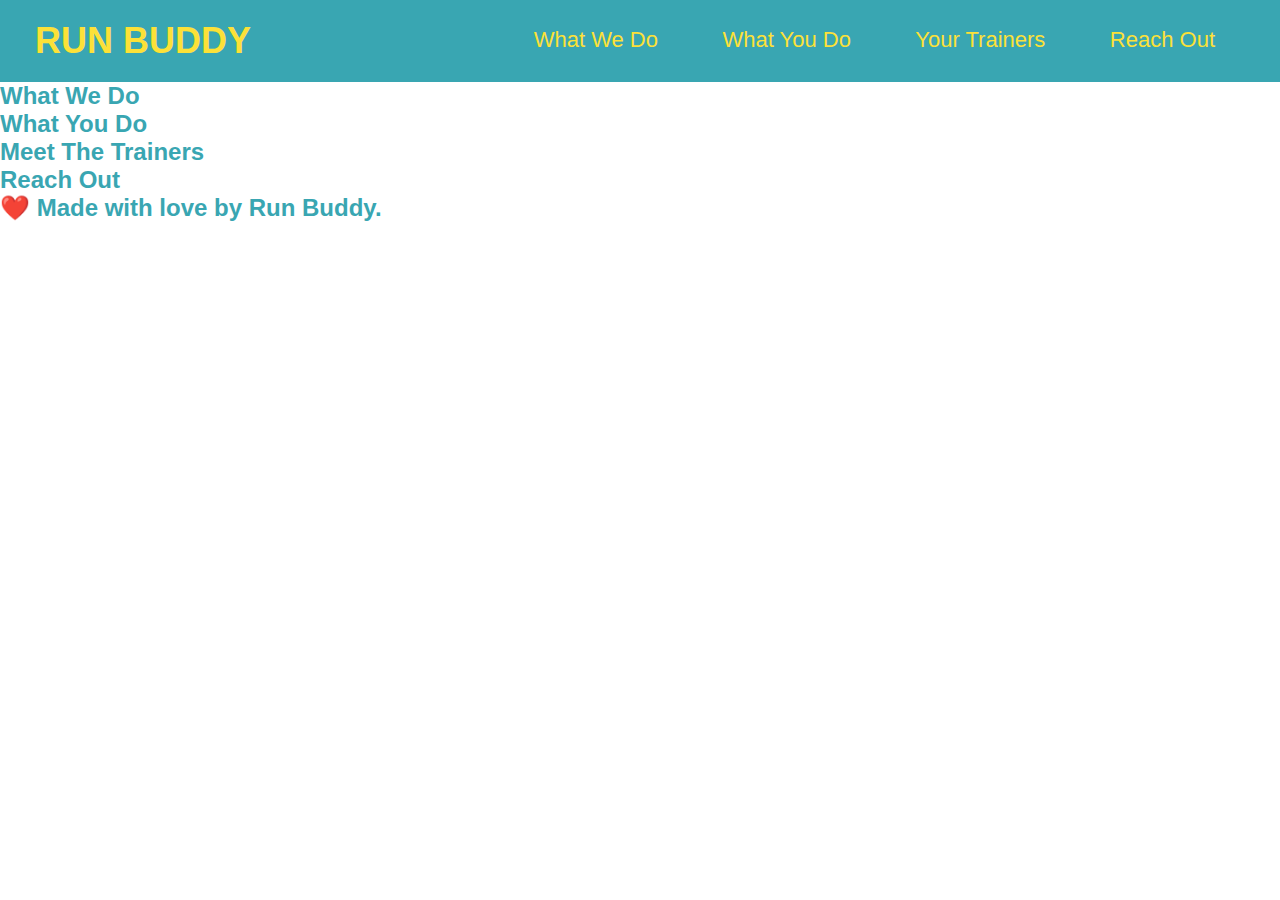
==== index.html @ 06838487 "css build out" ====
<!DOCTYPE html>
<html lang="en">
    <head>
        <meta charset="UTF-8" />
        <link rel="stylesheet" href="./assets/css/style.css" />
        <title>Run Buddy</title>
    </head>
    <body>

        <!-- navigation -->
        <header>
            <h1>
                <a href="/">RUN BUDDY</a>
            </h1>
            <nav>
                <ul>
                    <!-- List item element-->
                    <li>
                      <!-- Anchor element -->
                      <a href="#what-we-do">What We Do</a>
                    </li>
                    <li>
                      <a href="#what-you-do">What You Do</a>
                    </li>
                    <li>
                      <a href="#your-trainers">Your Trainers</a>
                    </li>
                    <li>
                      <a href="#reach-out">Reach Out</a>
                    </li>
                  </ul> 
            </nav>
        </header>
        
        <!-- hero/jumbotron -->
        <section>
        </section>
        
        <!-- "what we do" section -->
        <section>
            <h2>What We Do</h2>
        </section>
        
        <!-- "what you do" section -->
        <section>
            <h2>What You Do</h2>
        </section>
        
        <!-- "meet the trainers" section -->
        <section>
            <h2>Meet The Trainers</h2>
        </section>
        
        <!-- "reach out" section -->
        <section>
            <h2>Reach Out</h2>
        </section>
        
        <!-- footer -->
        <footer>
            <h2>❤️ Made with love by Run Buddy.</h2>
        </footer>

    </body>
</html>
---- assets/css/style.css ----
* {
    margin: 0;
    padding: 0;
  }

body {
    /* more on this crazy alphanumerical value in a minute! */
    color: #39a6b2;
    font-family: Helvetica, Arial, sans-serif;
  }

  /* apply styles to <header> */
header {
    padding: 20px 35px;
    background-color: #39a6b2;
  }
 

  header h1 {
    font-weight: bold;
    font-size: 36px;
    color: #fce138;
    margin: 0;
    display: inline;
  }
  
  header a {
    text-decoration: none;
    color: #fce138;
  }

  header nav {
    float: right;
    margin: 7px 0;
  }

  header nav ul li {
    display: inline;
  }

  header nav ul li a {
    margin: 0 30px;
    font-weight: lighter;
    font-size: 22px;
  }
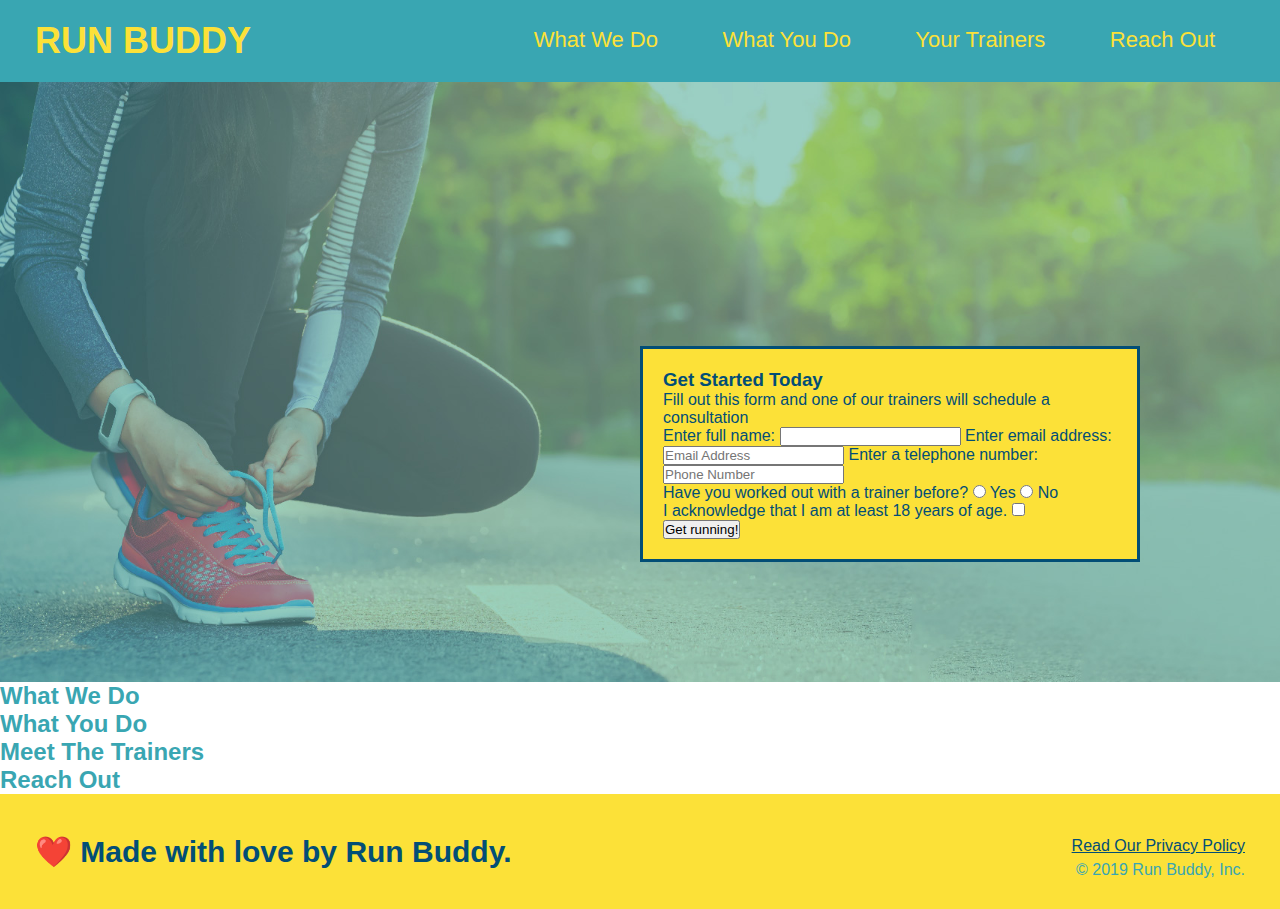
==== commit bb7eabd7: "hero from" ====
--- a/index.html
+++ b/index.html
@@ -33,7 +33,35 @@
         </header>
         
         <!-- hero/jumbotron -->
-        <section>
+        <section class="hero">
+            <div class="hero-form">
+                <h3>Get Started Today</h3>
+                <p>Fill out this form and one of our trainers will schedule a consultation</p>
+                <form> 
+                    <label for="name"> Enter full name:</label>
+                    <input type="text" place holder="Your Name" name="name" id="name" />
+                    <label for="email">Enter email address:</label>
+                    <input type="email" placeholder="Email Address" name="email" id="email" />
+                    <label for="phone">Enter a telephone number:</label>
+                    <input type="tel" placeholder="Phone Number" name="phone" id="phone"/>
+                    <p>
+                        Have you worked out with a trainer before?
+                        <input type="radio" name="trainer-confirm" id="trainer-yes" />
+                        <label for="trainer-yes">Yes</label>
+                        <input type="radio" name="trainer-confirm" id="trainer-no" />
+                        <label for="trainer-no">No</label>
+                      </p>
+                      <p>
+                        <label for="checkbox" >
+                          I acknowledge that I am at least 18 years of age.
+                        </label>
+                        <input type="checkbox" name="age-confirm" id="checkbox" />
+                      </p>
+                      <button type="submit">
+                        Get running!
+                      </button>
+                </form>
+            </div>
         </section>
         
         <!-- "what we do" section -->
@@ -59,6 +87,10 @@
         <!-- footer -->
         <footer>
             <h2>❤️ Made with love by Run Buddy.</h2>
+            <div>
+                <a href="#">Read Our Privacy Policy</a><br />
+                &copy; 2019 Run Buddy, Inc.
+              </div>
         </footer>
 
     </body>
--- a/assets/css/style.css
+++ b/assets/css/style.css
@@ -1,6 +1,7 @@
 * {
     margin: 0;
     padding: 0;
+    box-sizing: border-box;
   }
 
 body {
@@ -44,3 +45,47 @@
     font-size: 22px;
   }
 
+  footer {
+    background: #fce138;
+    width: 100%;
+    padding: 40px 35px;
+  }
+
+  footer h2 {
+    display: inline;
+    color: #024e76;
+    font-size: 30px;
+    margin: 0;
+  }
+
+  footer div {
+    float: right;
+    line-height: 1.5;
+    text-align: right;
+  }
+
+  footer a {
+    color: #024e76;
+  }
+
+
+  /* Hero Style Start */
+.hero {
+    background-image: url("../images/hero-bg.jpg");
+    height: 600px;
+    background-size: cover;
+    background-position: center;
+    position: relative;
+  }
+  /* Hero Style End */
+
+  .hero-form {
+    background-color: #fce138;
+    padding: 20px;
+    width: 500px;
+    color: #024e76;
+    border: solid 3px #024e76;
+    position: absolute;
+    bottom: 120px;
+    right: 140px;
+  }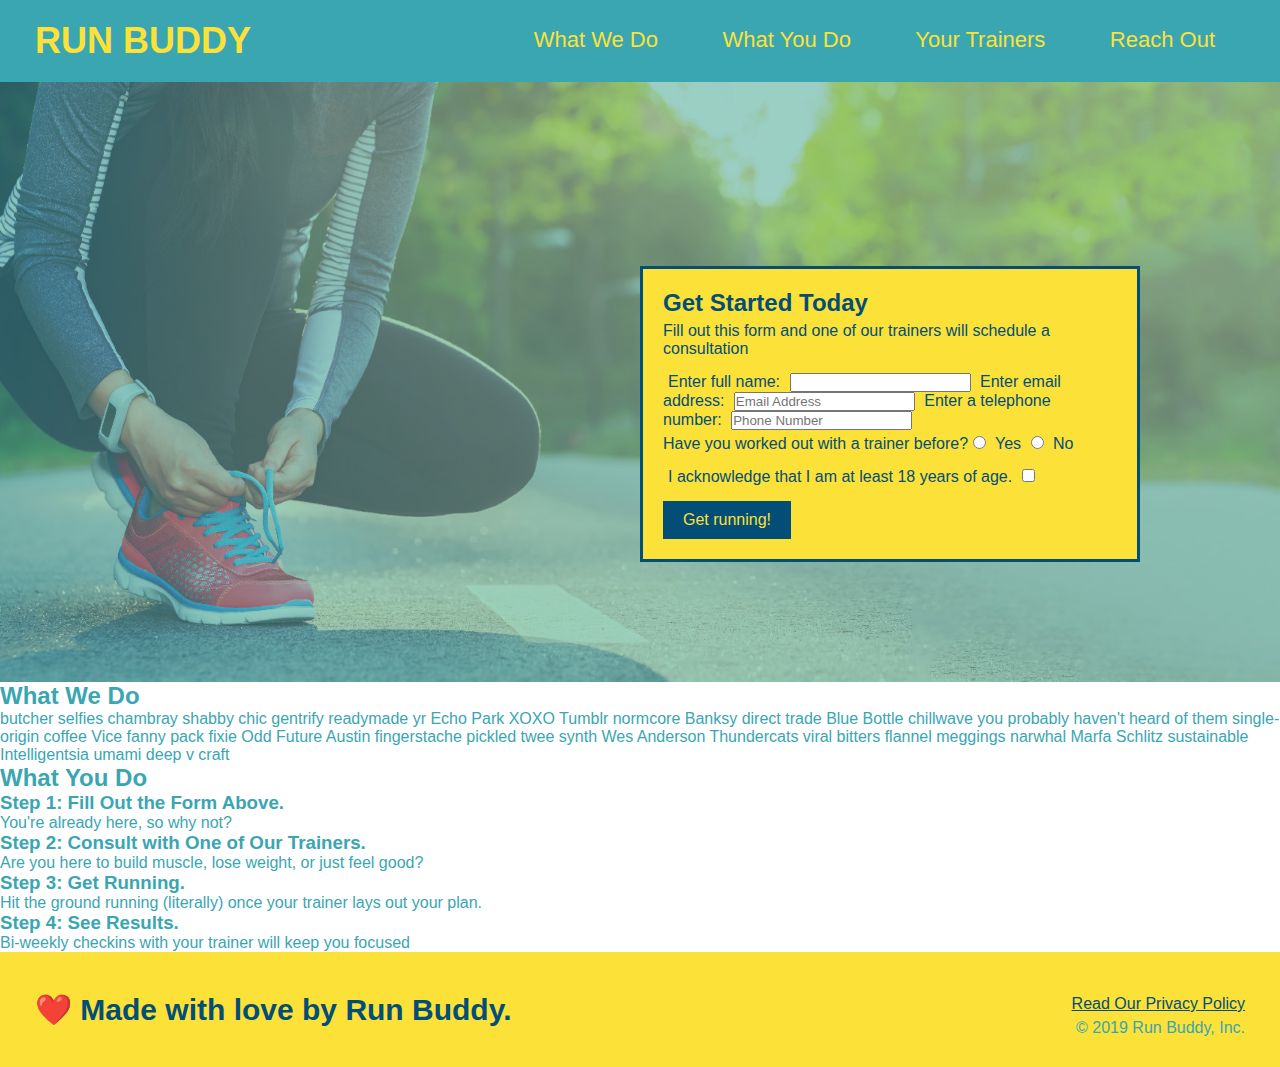
==== commit c69e0290: "add what you do icons" ====
--- a/index.html
+++ b/index.html
@@ -64,24 +64,37 @@
             </div>
         </section>
         
-        <!-- "what we do" section -->
-        <section>
+            <!-- "what we do" section -->
+        <section id="what-we-do">
             <h2>What We Do</h2>
+            <p>
+            butcher selfies chambray shabby chic gentrify readymade yr Echo Park XOXO Tumblr normcore Banksy direct trade Blue Bottle chillwave you probably haven't heard of them single-origin coffee Vice fanny pack fixie Odd Future Austin fingerstache pickled twee synth Wes Anderson Thundercats viral bitters flannel meggings narwhal Marfa Schlitz sustainable Intelligentsia umami deep v craft
+            </p>
         </section>
         
         <!-- "what you do" section -->
-        <section>
+        <section id="what-you-do">
             <h2>What You Do</h2>
-        </section>
         
-        <!-- "meet the trainers" section -->
-        <section>
-            <h2>Meet The Trainers</h2>
-        </section>
+            <div>
+            <h3>Step 1: Fill Out the Form Above.</h3>
+            <p>You're already here, so why not?</p>
+            </div>
         
-        <!-- "reach out" section -->
-        <section>
-            <h2>Reach Out</h2>
+            <div>
+            <h3>Step 2: Consult with One of Our Trainers.</h3>
+            <p>Are you here to build muscle, lose weight, or just feel good?</p>
+            </div>
+        
+            <div>
+            <h3>Step 3: Get Running.</h3>
+            <p>Hit the ground running (literally) once your trainer lays out your plan.</p>
+            </div>
+        
+            <div>
+            <h3>Step 4: See Results.</h3>
+            <p>Bi-weekly checkins with your trainer will keep you focused</p>
+            </div>
         </section>
         
         <!-- footer -->
--- a/assets/css/style.css
+++ b/assets/css/style.css
@@ -88,4 +88,35 @@
     position: absolute;
     bottom: 120px;
     right: 140px;
+  }
+
+  .hero-form h3 {
+    font-size: 24px;
+    margin: 0;
+  }
+  
+  .hero-form p {
+    margin: 5px 0 15px 0;
+  }
+  
+  .form-input {
+    border: 1px solid #024e76;
+    display: block;
+    padding: 7px 15px;
+    font-size: 16px;
+    color: #024e76;
+    width: 100%;
+    margin-bottom: 15px;
+  }
+
+  .hero-form label {
+    margin: 0 5px;
+  }
+
+  .hero-form button {
+    color: #fce138;
+    background-color: #024e76;
+    border: none;
+    padding: 10px 20px;
+    font-size: 16px;
   }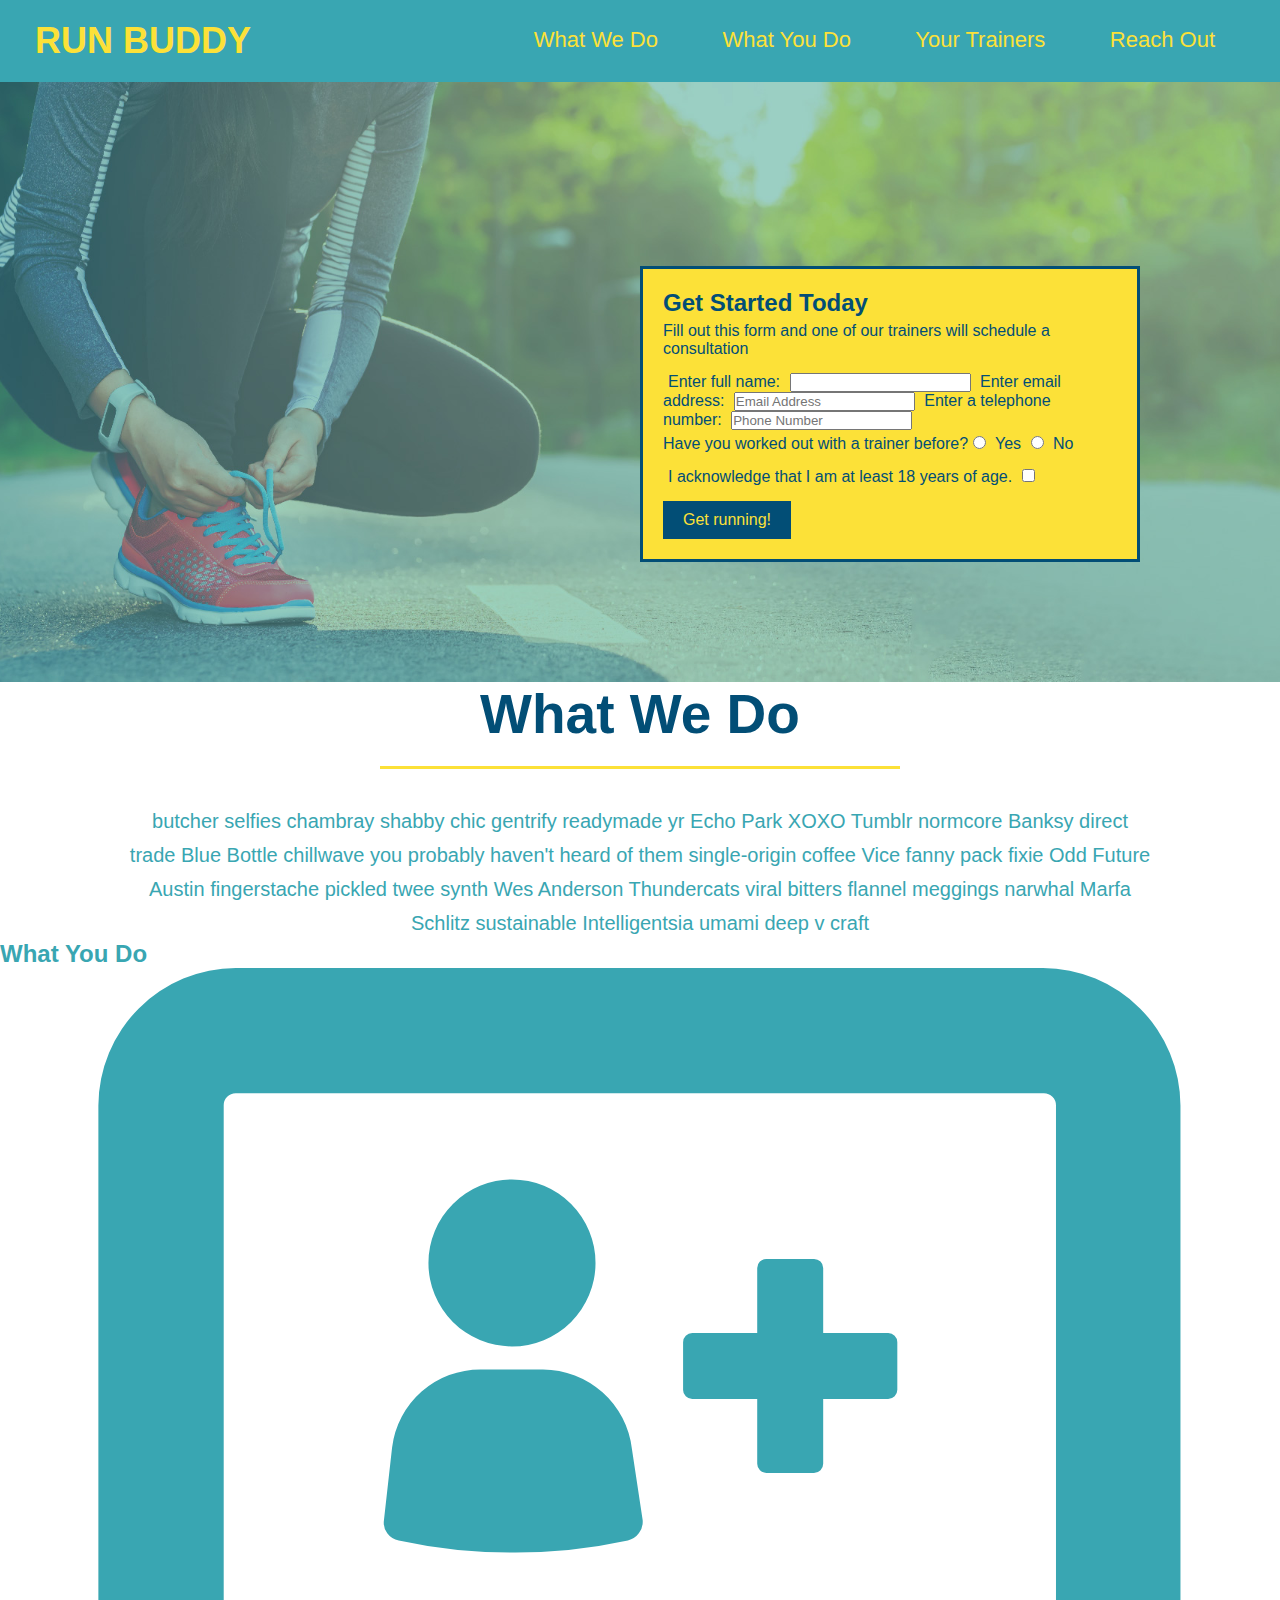
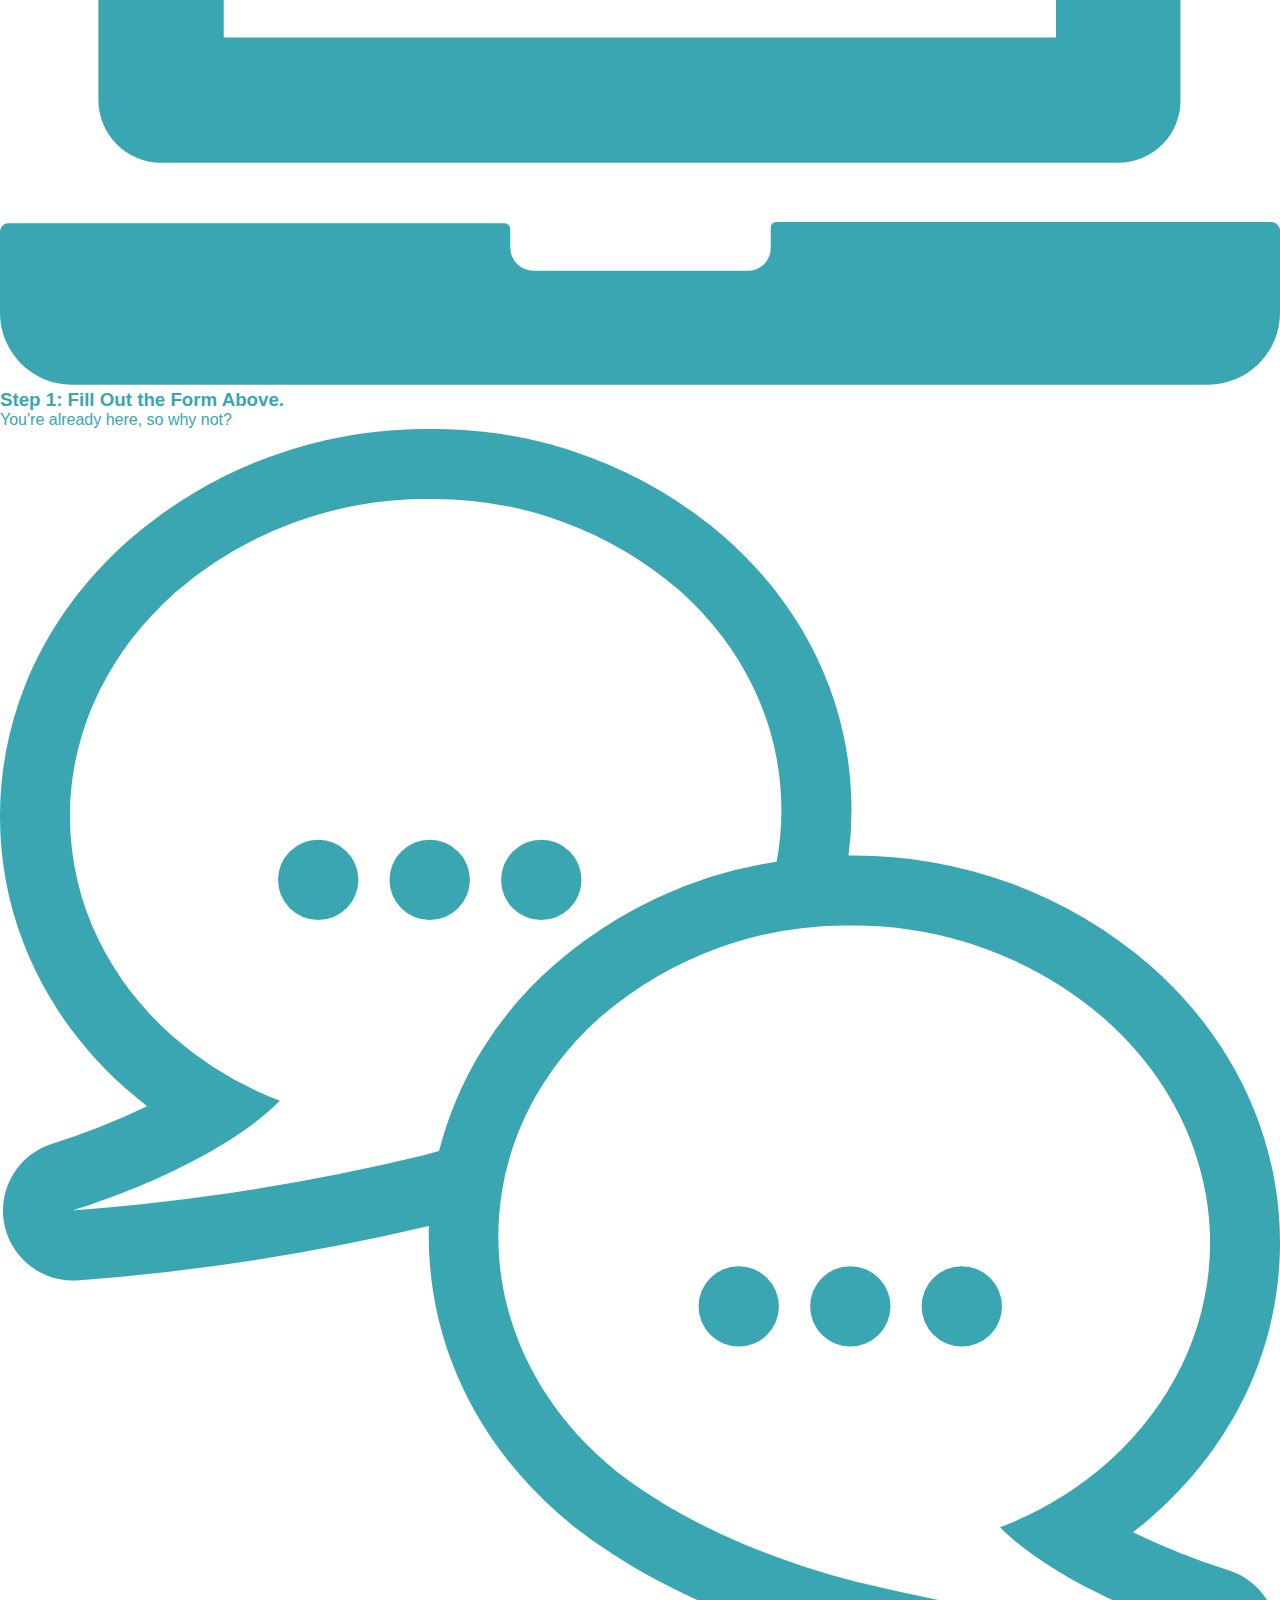
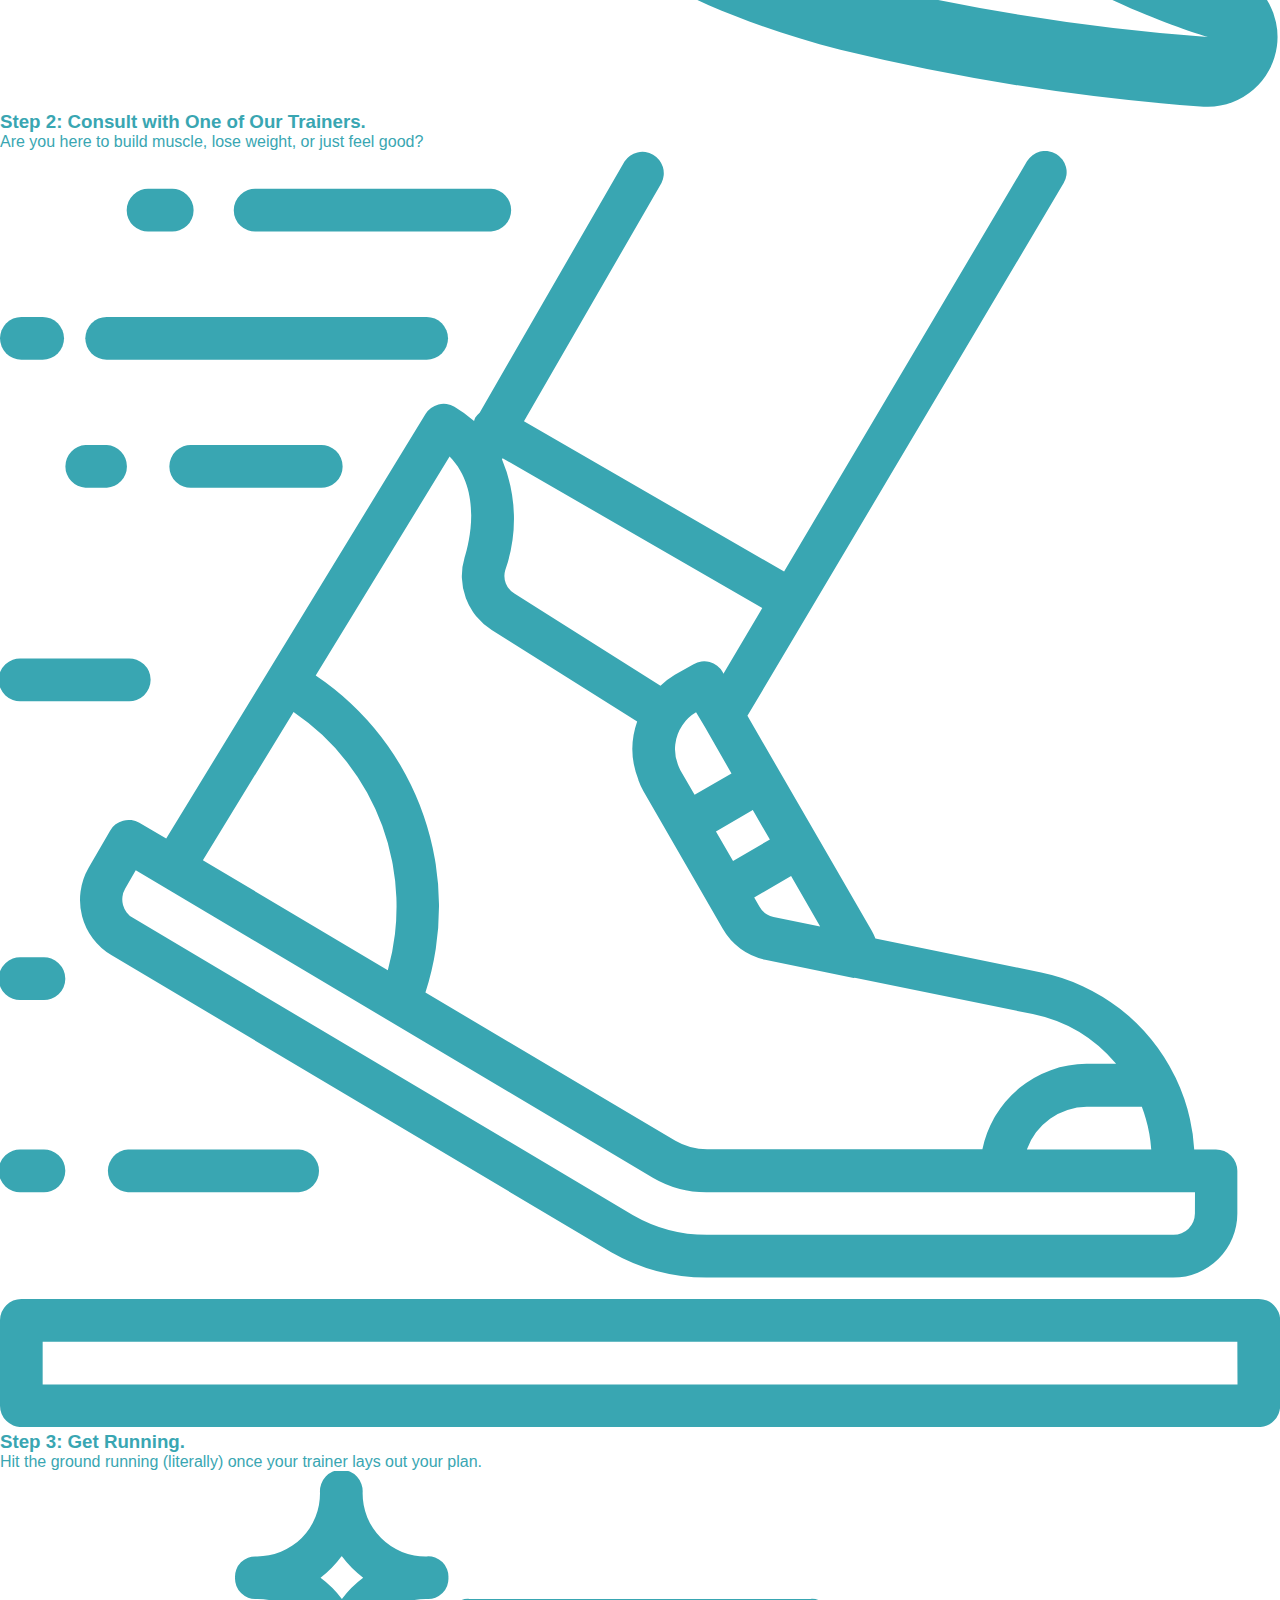
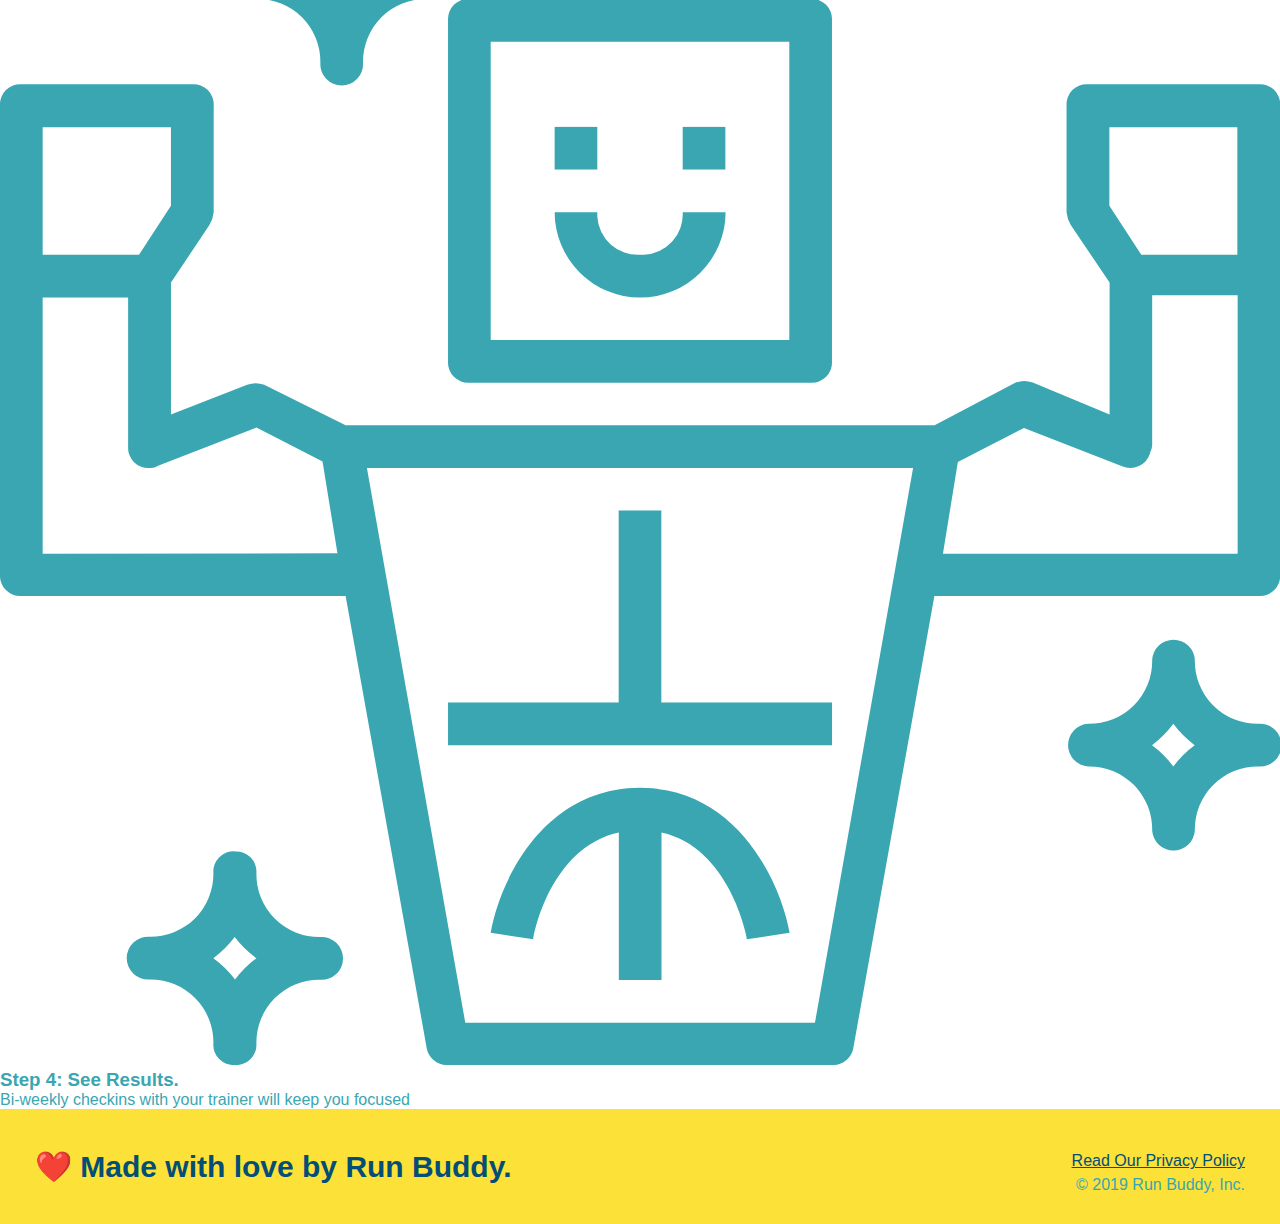
==== commit 93bca6e2: "style what we do section" ====
--- a/index.html
+++ b/index.html
@@ -65,7 +65,7 @@
         </section>
         
             <!-- "what we do" section -->
-        <section id="what-we-do">
+        <section id="what-we-do" class="intro">
             <h2>What We Do</h2>
             <p>
             butcher selfies chambray shabby chic gentrify readymade yr Echo Park XOXO Tumblr normcore Banksy direct trade Blue Bottle chillwave you probably haven't heard of them single-origin coffee Vice fanny pack fixie Odd Future Austin fingerstache pickled twee synth Wes Anderson Thundercats viral bitters flannel meggings narwhal Marfa Schlitz sustainable Intelligentsia umami deep v craft
@@ -77,21 +77,25 @@
             <h2>What You Do</h2>
         
             <div>
+                <img src="./assets/images/step-1.svg" alt="" />
             <h3>Step 1: Fill Out the Form Above.</h3>
             <p>You're already here, so why not?</p>
             </div>
         
             <div>
+                <img src="./assets/images/step-2.svg" alt="" />
             <h3>Step 2: Consult with One of Our Trainers.</h3>
             <p>Are you here to build muscle, lose weight, or just feel good?</p>
             </div>
         
             <div>
+                <img src="./assets/images/step-3.svg" alt="" />
             <h3>Step 3: Get Running.</h3>
             <p>Hit the ground running (literally) once your trainer lays out your plan.</p>
             </div>
         
             <div>
+                <img src="./assets/images/step-4.svg" alt="" />
             <h3>Step 4: See Results.</h3>
             <p>Bi-weekly checkins with your trainer will keep you focused</p>
             </div>
--- a/assets/css/style.css
+++ b/assets/css/style.css
@@ -119,4 +119,26 @@
     border: none;
     padding: 10px 20px;
     font-size: 16px;
+  }
+
+  .intro {
+    text-align: center;
+  }
+
+  .intro h2 {
+    display: inline-block;
+    font-size: 55px;
+    color: #024e76;
+    margin-bottom: 35px;
+    padding: 0 100px 20px 100px;
+    border-bottom: 3px solid;
+    border-color: #fce138;
+  }
+
+  .intro p {
+    line-height: 1.7;
+    color: #39a6b2;
+    width: 80%;
+    font-size: 20px;
+    margin: 0 auto;
   }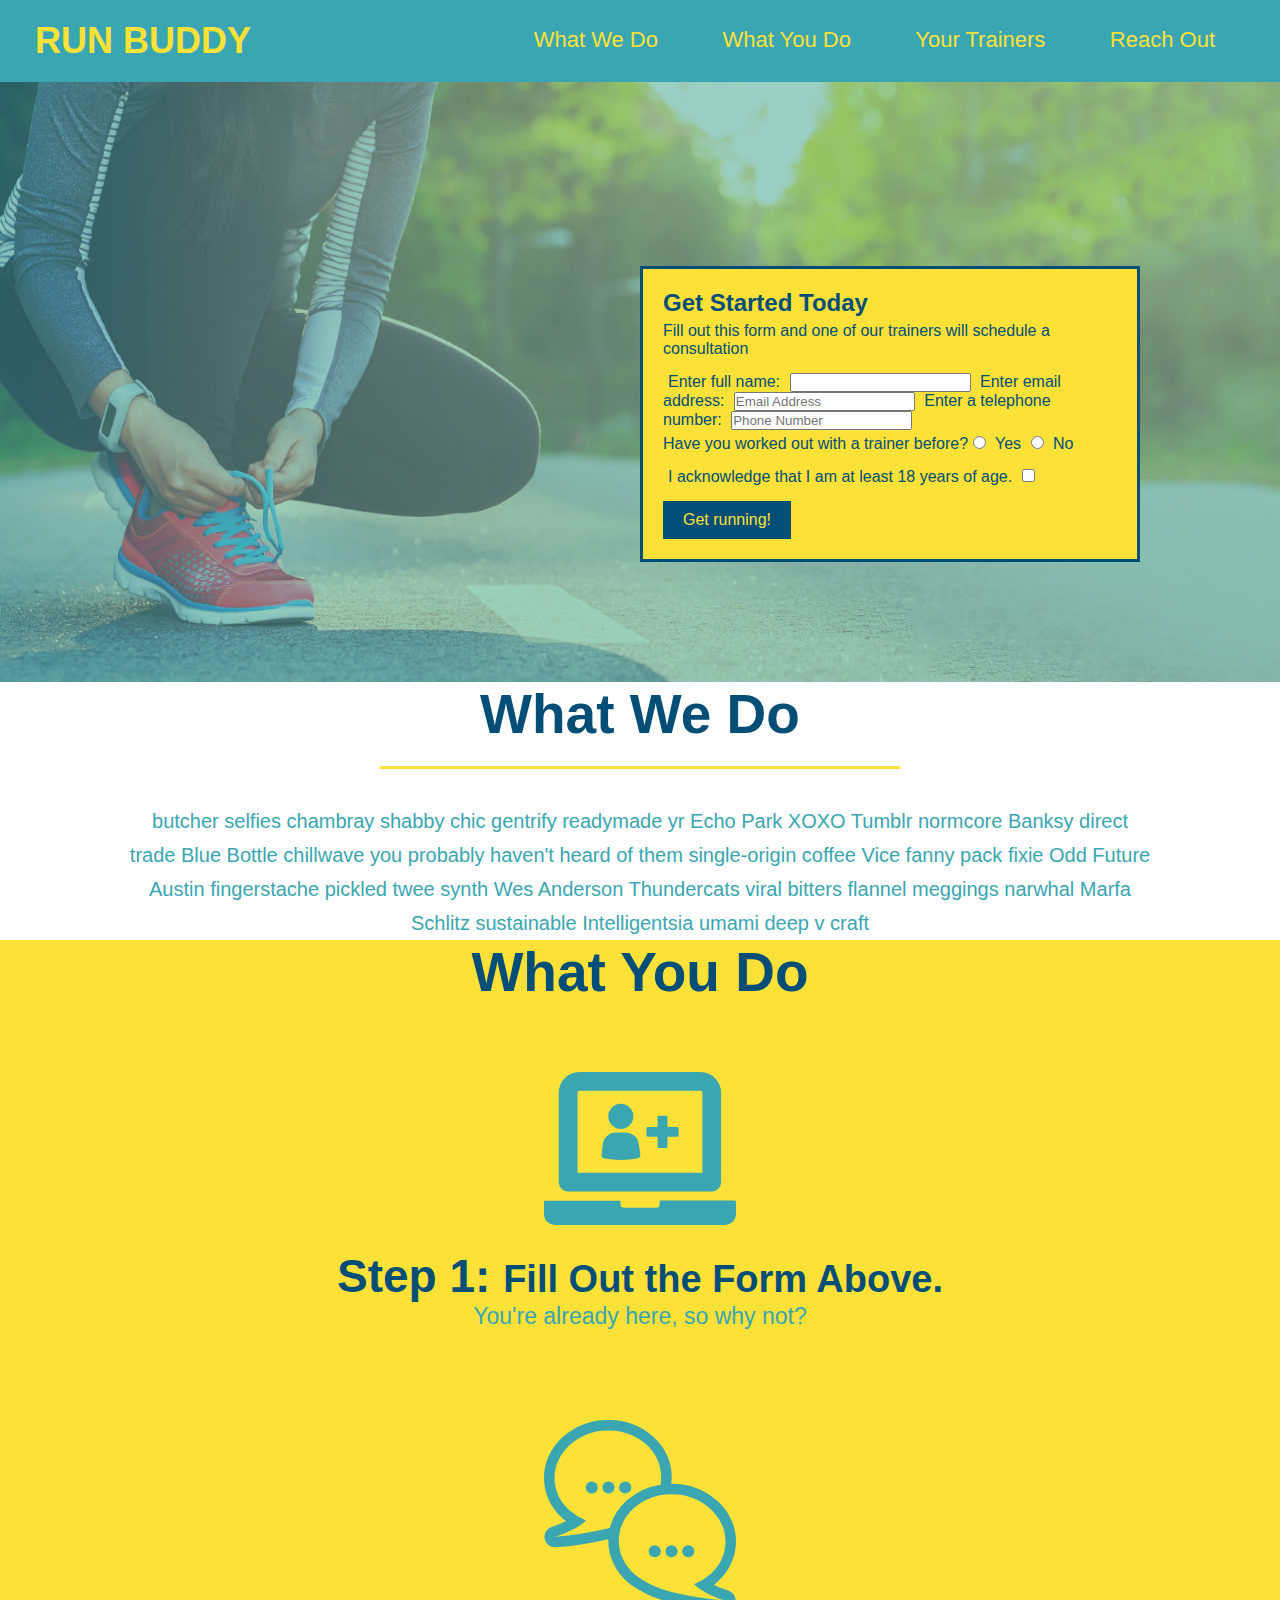
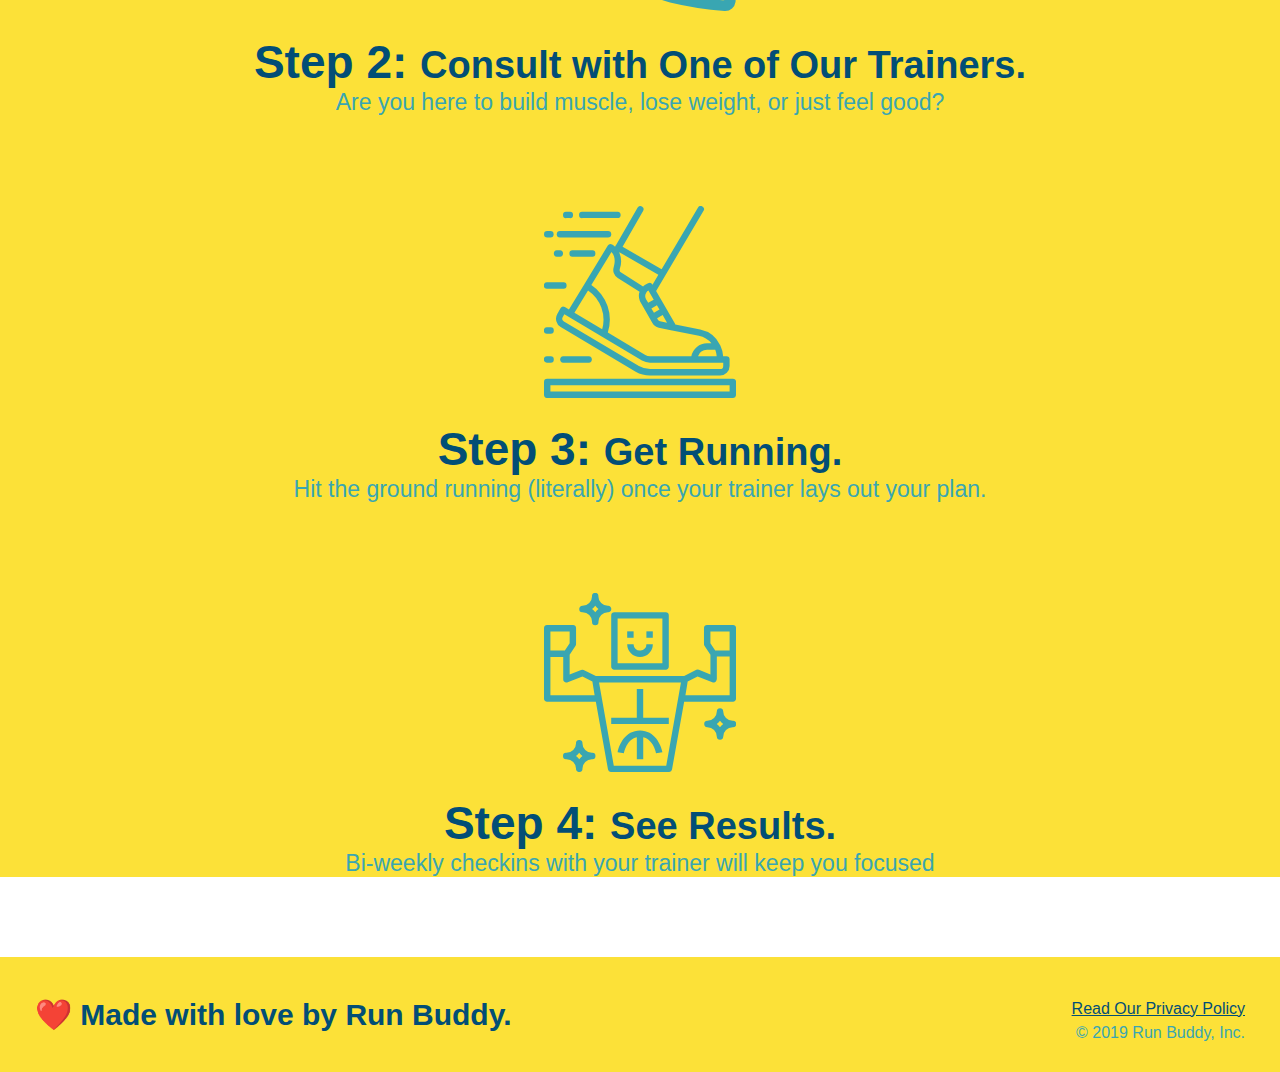
==== commit a8fbe331: "style what you do" ====
--- a/index.html
+++ b/index.html
@@ -66,37 +66,37 @@
         
             <!-- "what we do" section -->
         <section id="what-we-do" class="intro">
-            <h2>What We Do</h2>
+            <h2 class="section-title primary-border">What We Do</h2>
             <p>
             butcher selfies chambray shabby chic gentrify readymade yr Echo Park XOXO Tumblr normcore Banksy direct trade Blue Bottle chillwave you probably haven't heard of them single-origin coffee Vice fanny pack fixie Odd Future Austin fingerstache pickled twee synth Wes Anderson Thundercats viral bitters flannel meggings narwhal Marfa Schlitz sustainable Intelligentsia umami deep v craft
             </p>
         </section>
         
         <!-- "what you do" section -->
-        <section id="what-you-do">
-            <h2>What You Do</h2>
+        <section id="what-you-do" class="steps">
+            <h2 class="section-title primary-border">What You Do</h2>
         
             <div>
                 <img src="./assets/images/step-1.svg" alt="" />
-            <h3>Step 1: Fill Out the Form Above.</h3>
+            <h3>Step 1: <span>Fill Out the Form Above.</span></h3>
             <p>You're already here, so why not?</p>
             </div>
         
             <div>
                 <img src="./assets/images/step-2.svg" alt="" />
-            <h3>Step 2: Consult with One of Our Trainers.</h3>
+            <h3>Step 2: <span>Consult with One of Our Trainers.</span></h3>
             <p>Are you here to build muscle, lose weight, or just feel good?</p>
             </div>
         
             <div>
                 <img src="./assets/images/step-3.svg" alt="" />
-            <h3>Step 3: Get Running.</h3>
+            <h3>Step 3: <span>Get Running.</span></h3>
             <p>Hit the ground running (literally) once your trainer lays out your plan.</p>
             </div>
         
             <div>
                 <img src="./assets/images/step-4.svg" alt="" />
-            <h3>Step 4: See Results.</h3>
+            <h3>Step 4: <span>See Results.</span></h3>
             <p>Bi-weekly checkins with your trainer will keep you focused</p>
             </div>
         </section>
--- a/assets/css/style.css
+++ b/assets/css/style.css
@@ -125,20 +125,56 @@
     text-align: center;
   }
 
-  .intro h2 {
-    display: inline-block;
-    font-size: 55px;
-    color: #024e76;
-    margin-bottom: 35px;
-    padding: 0 100px 20px 100px;
-    border-bottom: 3px solid;
-    border-color: #fce138;
-  }
-
   .intro p {
     line-height: 1.7;
     color: #39a6b2;
     width: 80%;
     font-size: 20px;
     margin: 0 auto;
+  }
+
+  .steps {
+    text-align: center;
+    background: #fce138;
+  }
+
+  .section-title {
+    font-size: 55px;
+    color: #024e76;
+    margin-bottom: 35px;
+    padding: 0 100px 20px 100px;
+    display: inline-block;
+    border-bottom: 3px solid;
+  }
+  
+  .primary-border {
+    border-color: #fce138;
+  }
+  
+  .secondary-border {
+    border-color: #39a6b2;
+  }
+
+  .steps div {
+    margin-bottom: 80px;
+  }
+  
+  .steps img {
+    width: 15%;
+    margin: 10px 0;
+  }
+  
+  .steps h3 {
+    color: #024e76;
+    font-size: 46px;
+    margin-top: 10px;
+  }
+  
+  .steps p {
+    color: #39a6b2;
+    font-size: 23px;
+  }
+
+  .steps span {
+    font-size: 38px;
   }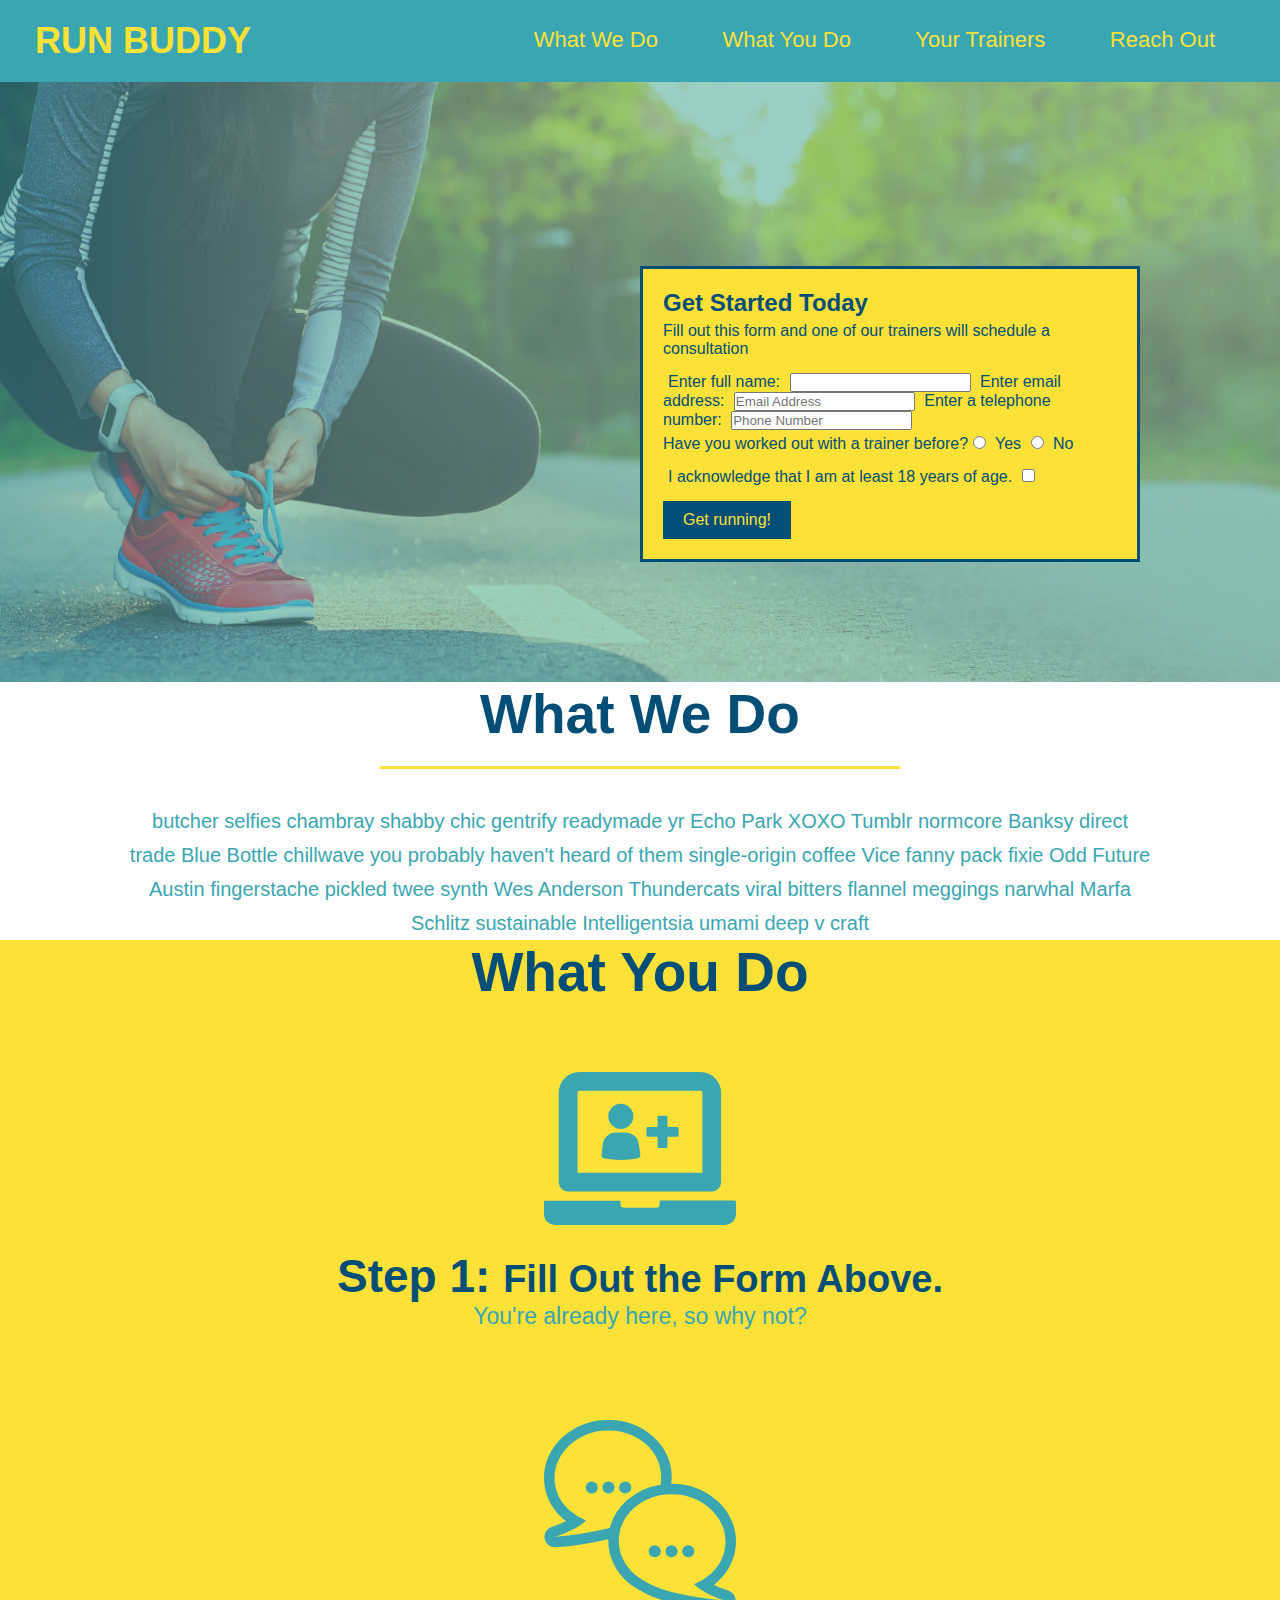
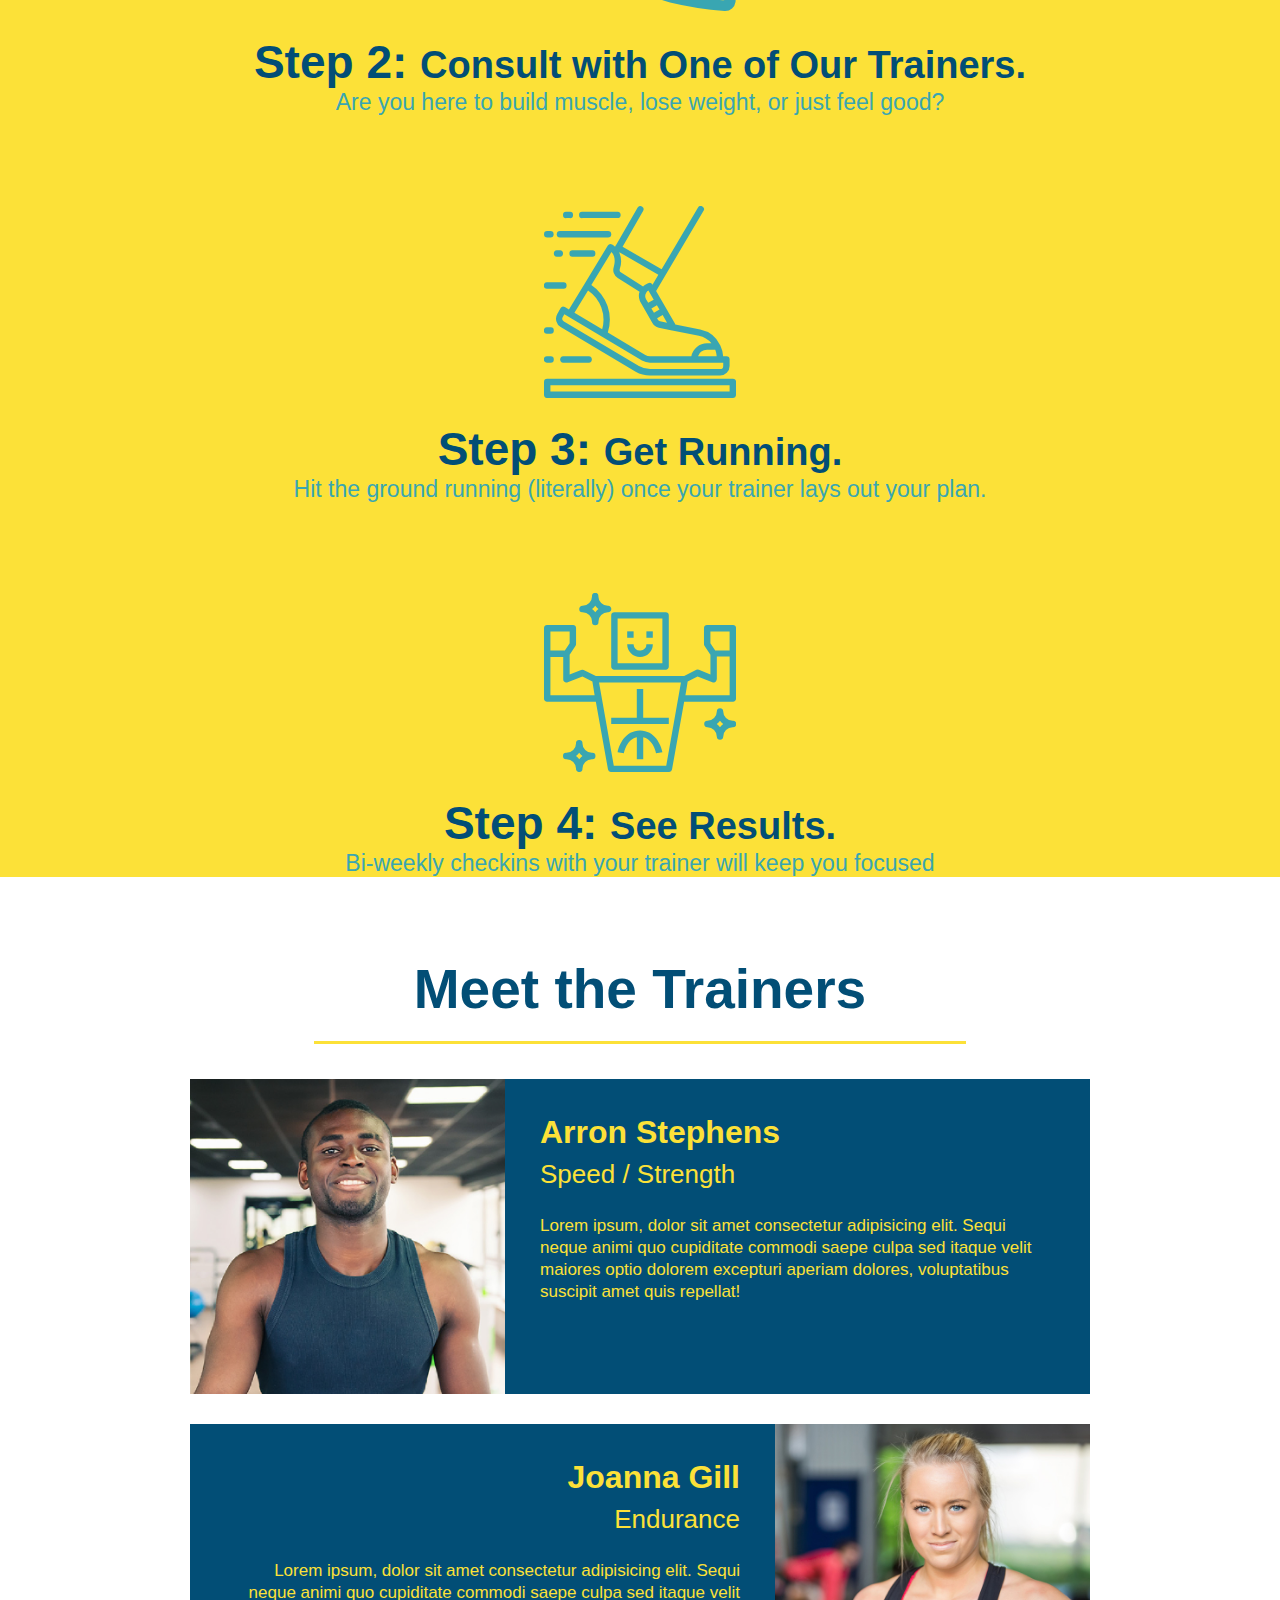
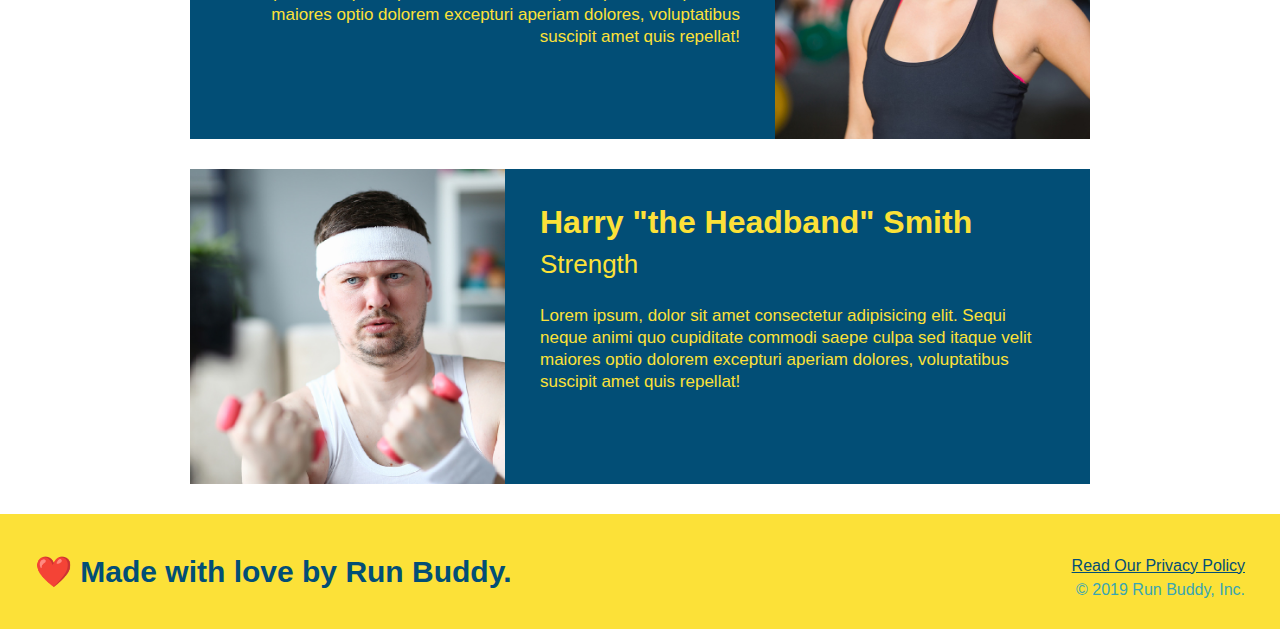
==== commit 6d891492: "meet the trainers section" ====
--- a/index.html
+++ b/index.html
@@ -100,6 +100,47 @@
             <p>Bi-weekly checkins with your trainer will keep you focused</p>
             </div>
         </section>
+
+        <section id="your-trainers" class="trainers">
+            <h2 class="section-title primary-border"> Meet the Trainers
+            </h2>
+            <article class="trainer">
+                <img src="./assets/images/trainer-1.jpg" alt="Arron Stephens in his workout clothes, ready to pump iron" />
+                <div class="trainer-bio text-left">
+                  <h3>Arron Stephens</h3>
+                  <h4>Speed / Strength</h4>
+                  <p>
+                    Lorem ipsum, dolor sit amet consectetur adipisicing elit. Sequi neque animi quo cupiditate commodi saepe culpa sed
+                    itaque velit maiores optio dolorem excepturi aperiam dolores, voluptatibus suscipit amet quis repellat!
+                  </p>
+                </div>
+              </article>
+              <!-- second trainer bio -->
+            <article class="trainer">
+                <div class="trainer-bio text-right">
+                <h3>Joanna Gill</h3>
+                <h4>Endurance</h4>
+                <p>
+                    Lorem ipsum, dolor sit amet consectetur adipisicing elit. Sequi neque animi quo cupiditate commodi saepe culpa sed
+                    itaque velit maiores optio dolorem excepturi aperiam dolores, voluptatibus suscipit amet quis repellat!
+                </p>
+                </div>
+                <img src="./assets/images/trainer-2.jpg" alt="Joanna Gill cooling off after a workout" />
+            </article>
+            
+            <!-- third trainer bio -->
+            <article class="trainer">
+                <img src="./assets/images/trainer-3.jpg" alt="Harry Smith wearing a headband and lifting comically small pink weights" />
+                <div class="trainer-bio text-left">
+                <h3>Harry "the Headband" Smith</h3>
+                <h4>Strength</h4>
+                <p>
+                    Lorem ipsum, dolor sit amet consectetur adipisicing elit. Sequi neque animi quo cupiditate commodi saepe culpa sed
+                    itaque velit maiores optio dolorem excepturi aperiam dolores, voluptatibus suscipit amet quis repellat!
+                </p>
+                </div>
+            </article>
+                    </section>
         
         <!-- footer -->
         <footer>
--- a/assets/css/style.css
+++ b/assets/css/style.css
@@ -177,4 +177,51 @@
 
   .steps span {
     font-size: 38px;
+  }
+
+  .trainers {
+    text-align: center;
+  }
+
+  .trainer {
+    width: 900px;
+    margin: 0 auto 30px auto;
+    background: #024e76;
+    color: #fce138;
+    overflow: auto;
+  }
+
+  .trainer img {
+    width: 35%;
+    float: left;
+  }
+  
+  .trainer-bio {
+    padding: 35px;
+    float: left;
+    width: 65%;
+  }
+
+  .text-left {
+    text-align: left;
+  }
+  
+  .text-right {
+    text-align: right;
+  }
+
+  .trainer-bio h3 {
+    font-size: 32px;
+    margin-bottom: 8px;
+  }
+  
+  .trainer-bio h4 {
+    font-weight: lighter;
+    font-size: 26px;
+    margin-bottom: 25px;
+  }
+  
+  .trainer-bio p {
+    font-size: 17px;
+    line-height: 1.3;
   }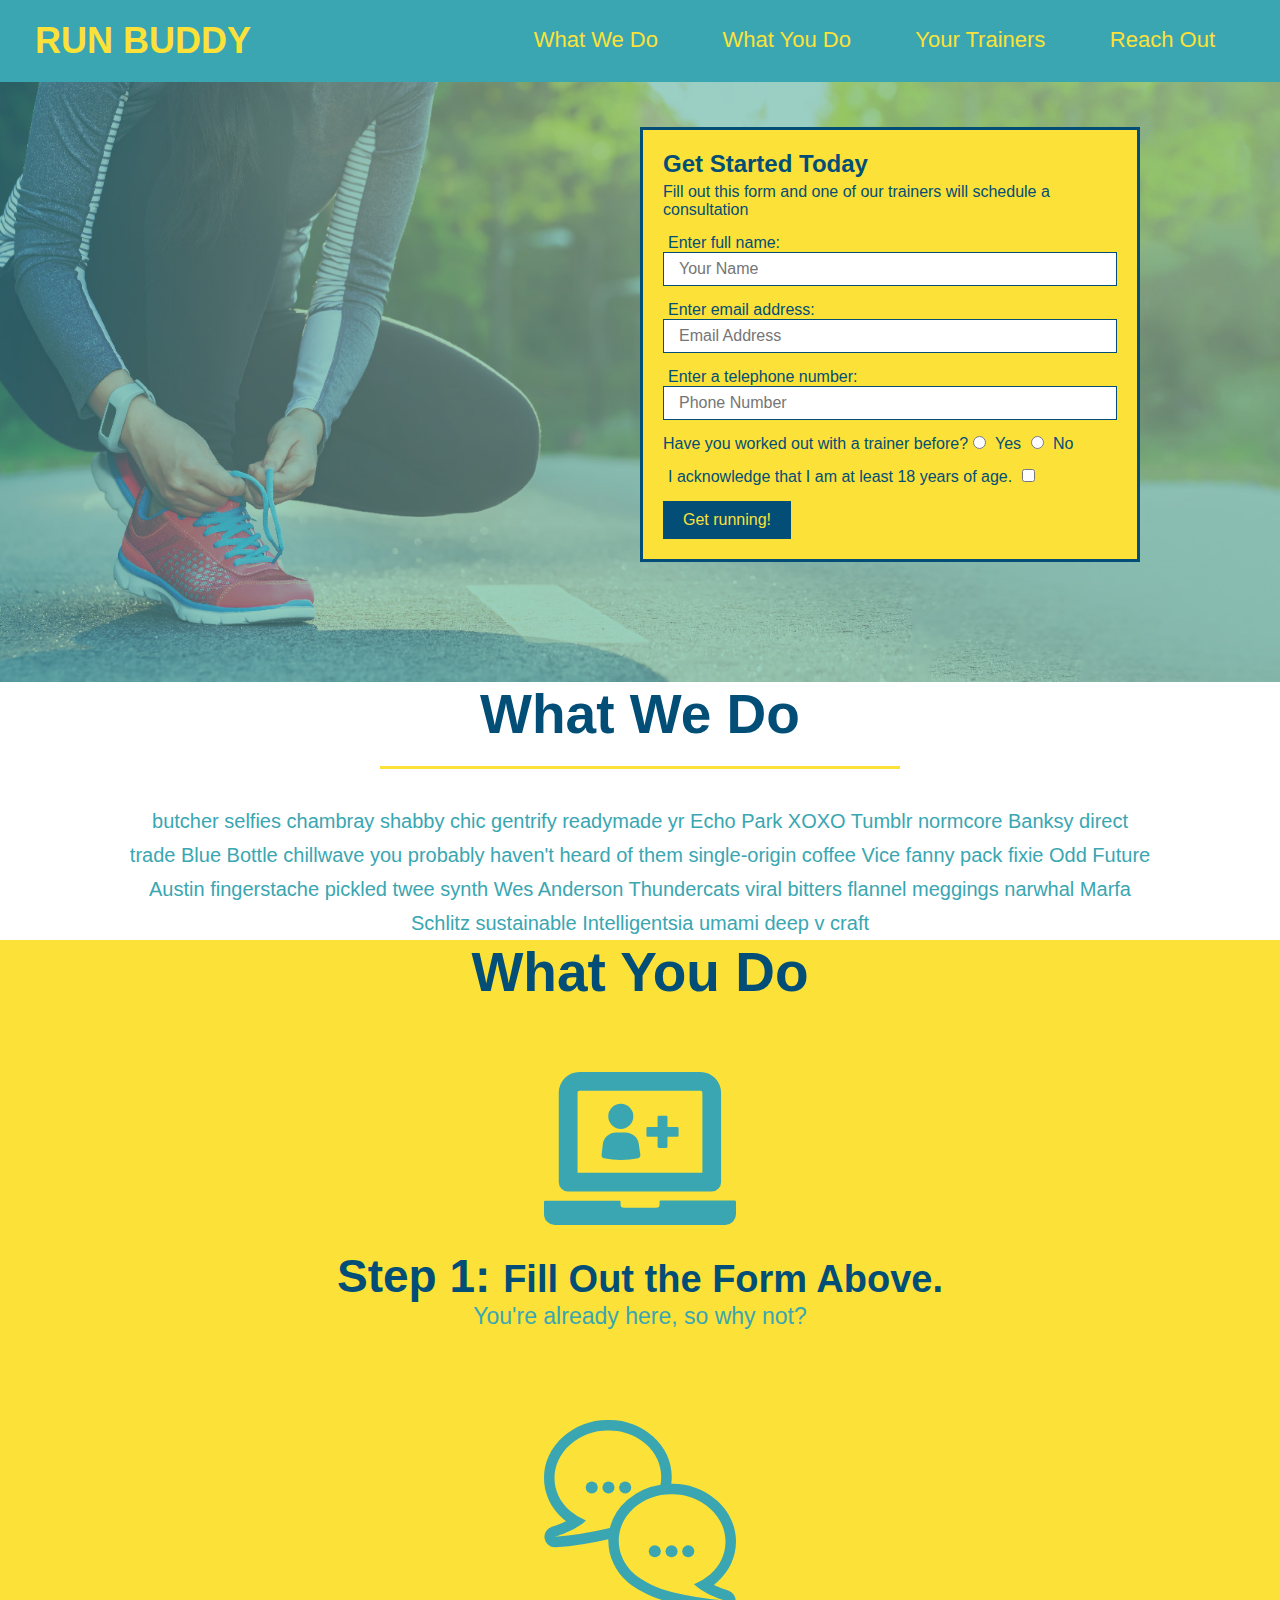
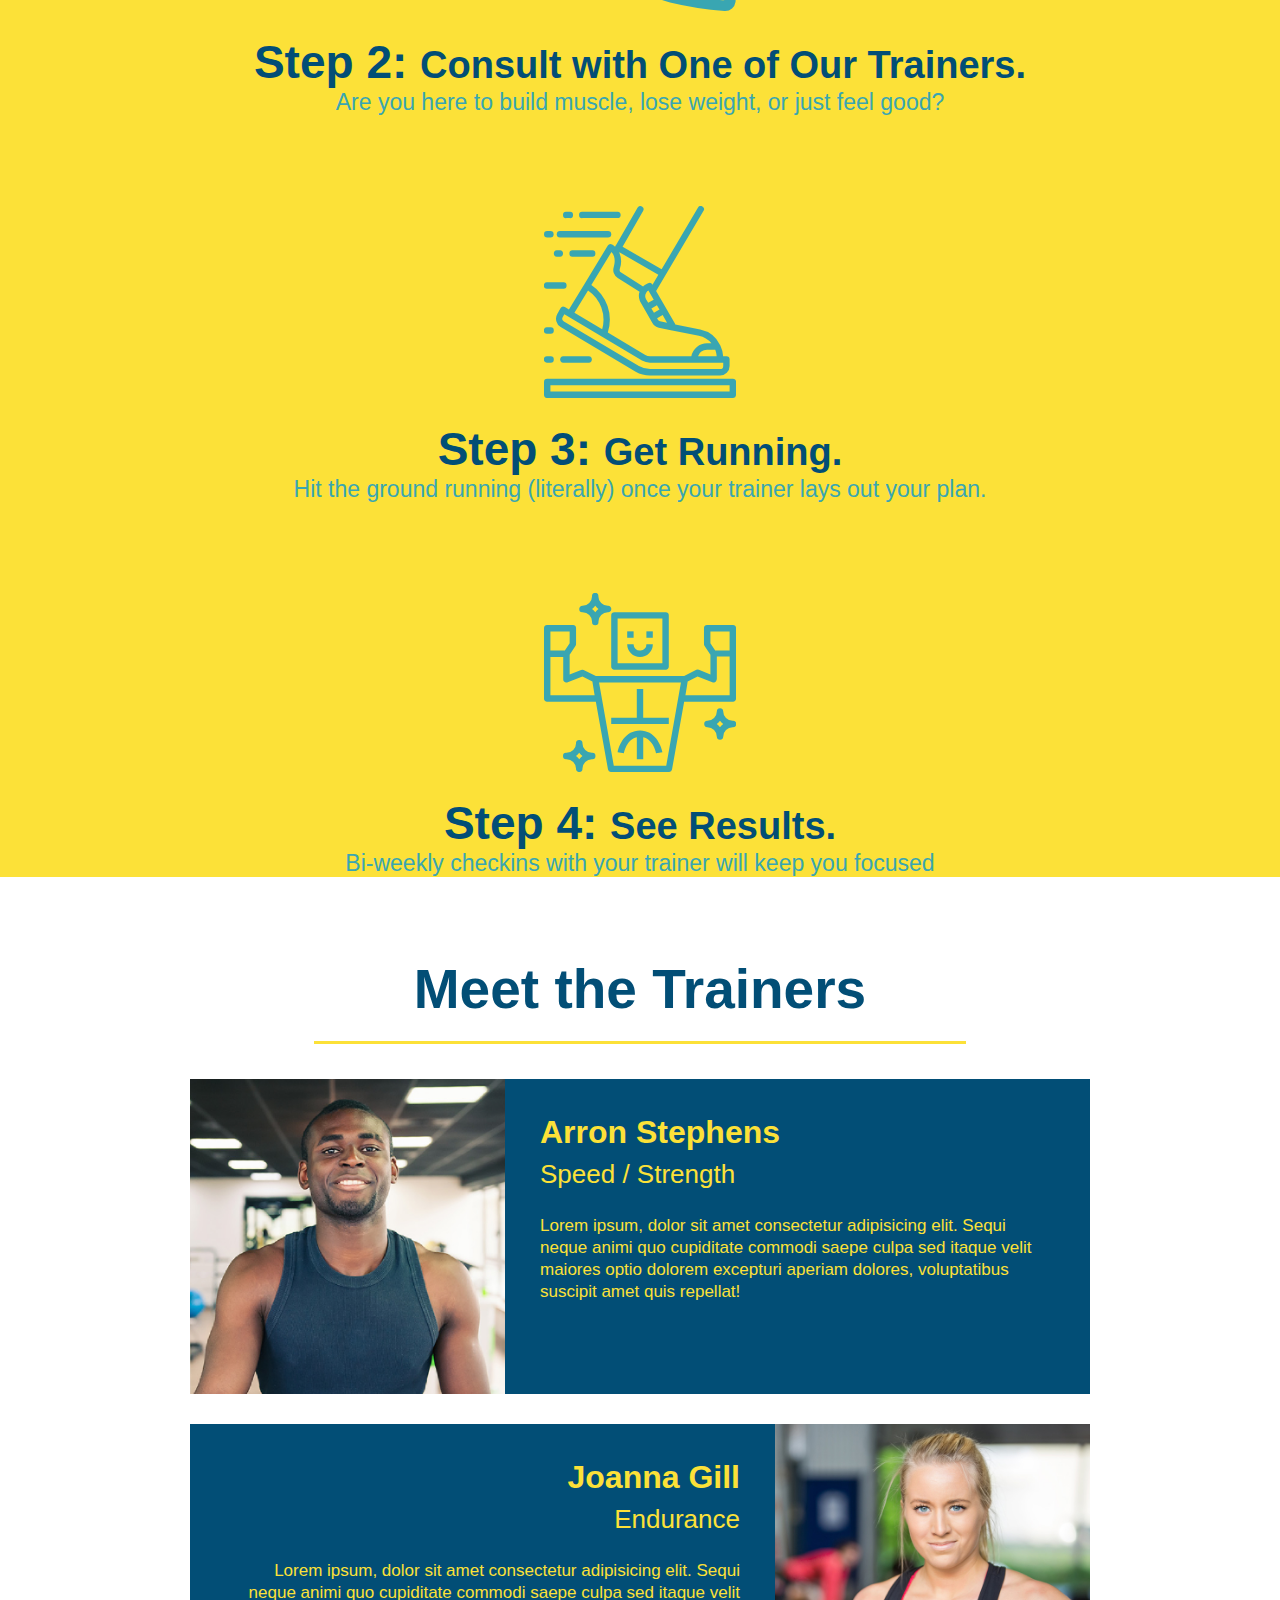
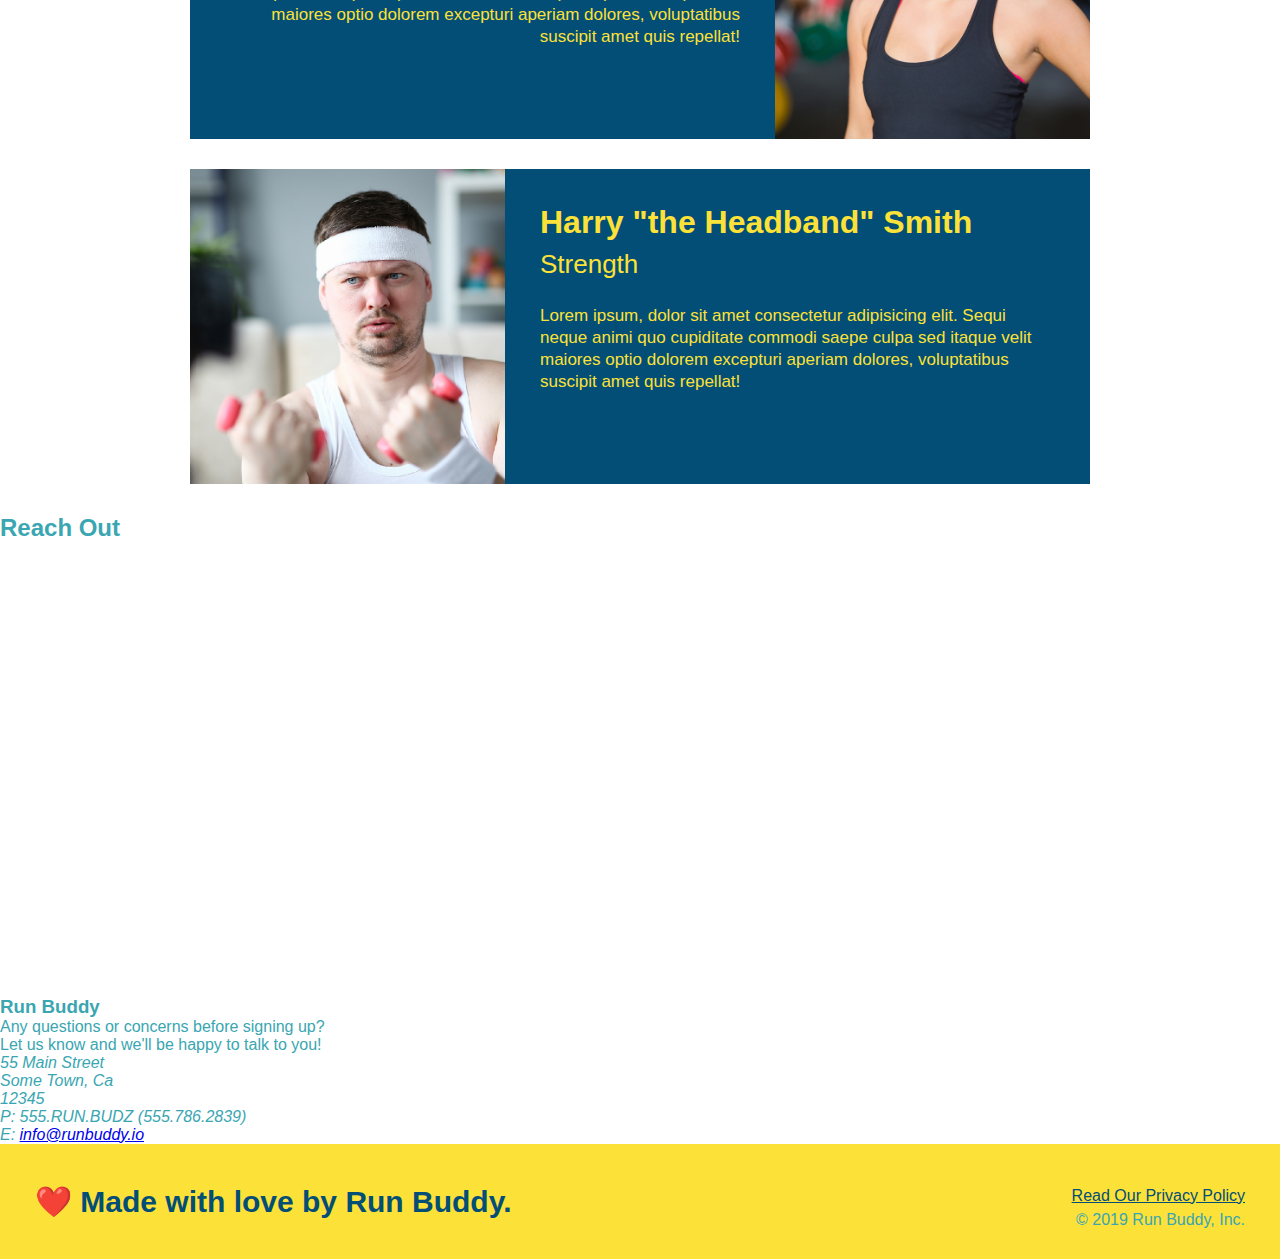
==== commit fdda0494: "add iframe" ====
--- a/index.html
+++ b/index.html
@@ -38,12 +38,12 @@
                 <h3>Get Started Today</h3>
                 <p>Fill out this form and one of our trainers will schedule a consultation</p>
                 <form> 
-                    <label for="name"> Enter full name:</label>
-                    <input type="text" place holder="Your Name" name="name" id="name" />
+                    <label for="name">Enter full name:</label>
+                    <input type="text" placeholder="Your Name" name="name" id="name" class="form-input"/>
                     <label for="email">Enter email address:</label>
-                    <input type="email" placeholder="Email Address" name="email" id="email" />
+                    <input type="email" placeholder="Email Address" name="email" id="email" class="form-input"/>
                     <label for="phone">Enter a telephone number:</label>
-                    <input type="tel" placeholder="Phone Number" name="phone" id="phone"/>
+                    <input type="tel" placeholder="Phone Number" name="phone" id="phone"class="form-input"/>
                     <p>
                         Have you worked out with a trainer before?
                         <input type="radio" name="trainer-confirm" id="trainer-yes" />
@@ -142,6 +142,37 @@
             </article>
                     </section>
         
+
+            <!-- "reach out" section -->
+                <section>
+                    <h2>Reach Out</h2>
+                    <div class="contact-info">
+                        <iframe src="https://www.google.com/maps/embed?pb=!1m18!1m12!1m3!1d3089.914695238155!2d-119.94109248423382!3d39.24480807951868!2m3!1f0!2f0!3f0!3m2!1i1024!2i768!4f13.1!3m3!1m2!1s0x80997047d8c5621b%3A0x821e3a301c29380c!2sSierra%20Nevada%20University!5e0!3m2!1sen!2sus!4v1649137273215!5m2!1sen!2sus" width="600" height="450" style="border:0;" allowfullscreen="" loading="lazy" referrerpolicy="no-referrer-when-downgrade">
+                        width="400" 
+                        height="400" 
+                        style="border:0;" 
+                        allowfullscreen="" 
+                        loading="lazy">
+                        </iframe>
+                        <div>
+                            <h3>Run Buddy</h3>
+                            <p>
+                              Any questions or concerns before signing up?
+                              <br />
+                              Let us know and we'll be happy to talk to you!
+                            </p>
+                            <address>
+                                55 Main Street <br/>
+                                Some Town, Ca <br/>
+                                12345<br />
+                                P: 555.RUN.BUDZ (555.786.2839)<br/>
+                                E: <a href="mailto:info@runbuddy.io">info@runbuddy.io</a>
+                              </address>
+                          </div>
+                      </div>
+                </section>
+
+
         <!-- footer -->
         <footer>
             <h2>❤️ Made with love by Run Buddy.</h2>
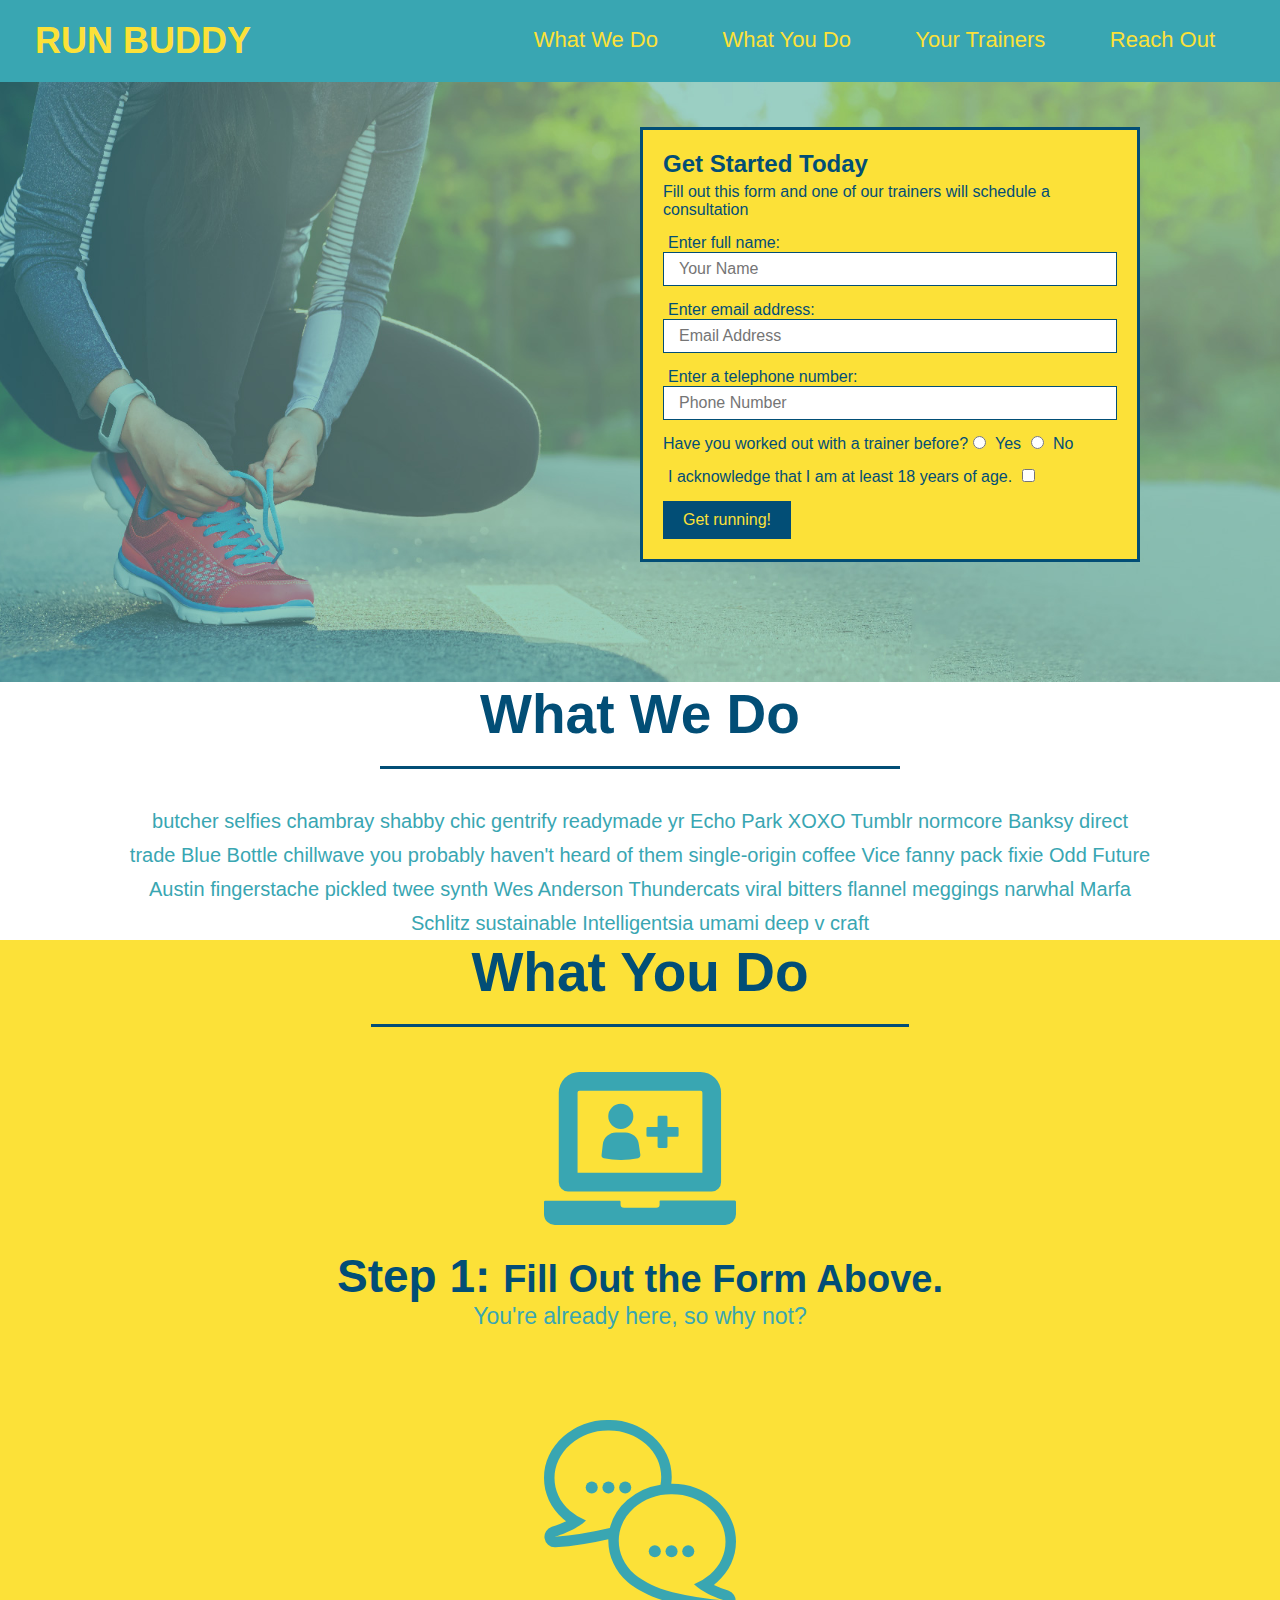
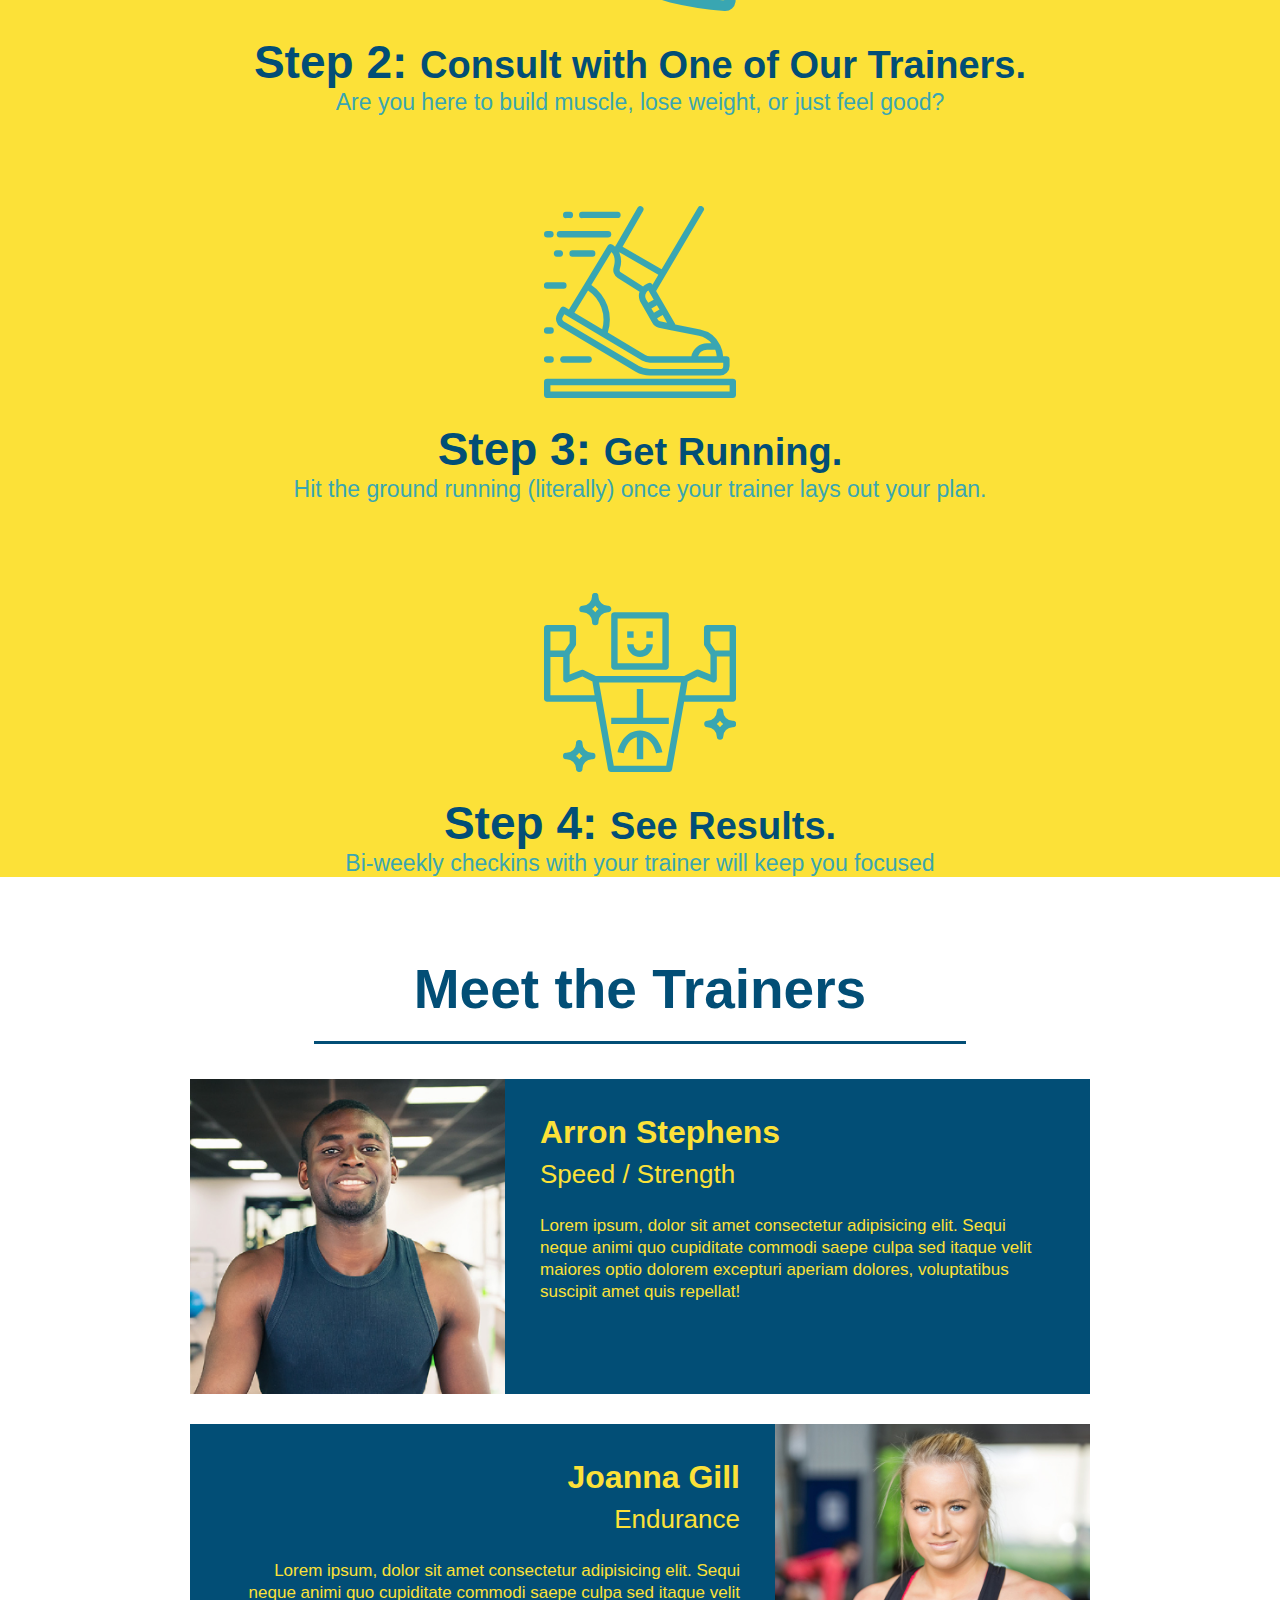
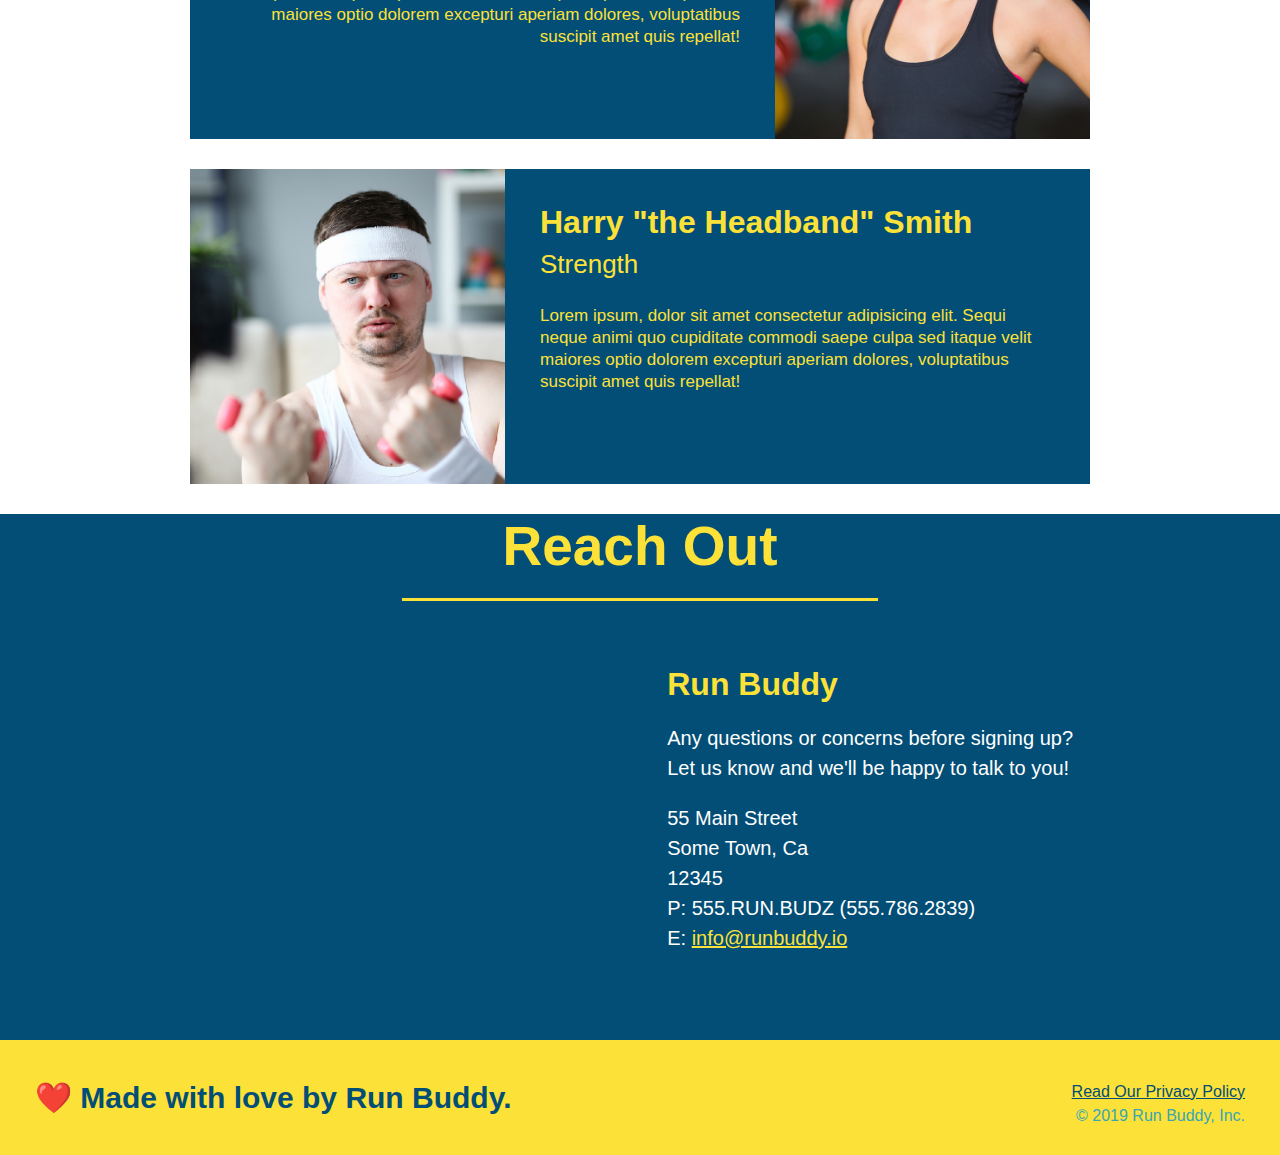
==== commit 0d188415: "meet the trainers" ====
--- a/index.html
+++ b/index.html
@@ -144,16 +144,17 @@
         
 
             <!-- "reach out" section -->
-                <section>
-                    <h2>Reach Out</h2>
+                <section id="reach-out" class="contact">
+                    <h2 class="section-title secondary-border"> Reach Out</h2>
                     <div class="contact-info">
-                        <iframe src="https://www.google.com/maps/embed?pb=!1m18!1m12!1m3!1d3089.914695238155!2d-119.94109248423382!3d39.24480807951868!2m3!1f0!2f0!3f0!3m2!1i1024!2i768!4f13.1!3m3!1m2!1s0x80997047d8c5621b%3A0x821e3a301c29380c!2sSierra%20Nevada%20University!5e0!3m2!1sen!2sus!4v1649137273215!5m2!1sen!2sus" width="600" height="450" style="border:0;" allowfullscreen="" loading="lazy" referrerpolicy="no-referrer-when-downgrade">
+                        <iframe src="https://www.google.com/maps/embed?pb=!1m18!1m12!1m3!1d3089.914695238155!2d-119.94109248423382!3d39.24480807951868!2m3!1f0!2f0!3f0!3m2!1i1024!2i768!4f13.1!3m3!1m2!1s0x80997047d8c5621b%3A0x821e3a301c29380c!2sSierra%20Nevada%20University!5e0!3m2!1sen!2sus!4v1649137273215!5m2!1sen!2sus" width="600" height="450" style="border:0;" allowfullscreen="" loading="lazy" referrerpolicy="no-referrer-when-downgrade"
                         width="400" 
                         height="400" 
                         style="border:0;" 
                         allowfullscreen="" 
                         loading="lazy">
                         </iframe>
+
                         <div>
                             <h3>Run Buddy</h3>
                             <p>
@@ -169,7 +170,7 @@
                                 E: <a href="mailto:info@runbuddy.io">info@runbuddy.io</a>
                               </address>
                           </div>
-                      </div>
+                      
                 </section>
 
 
--- a/assets/css/style.css
+++ b/assets/css/style.css
@@ -224,4 +224,53 @@
   .trainer-bio p {
     font-size: 17px;
     line-height: 1.3;
+  }
+
+  .section-title {
+    font-size: 55px;
+    display: inline-block;
+    padding: 0 100px 20px 100px;
+    border-bottom: 3px solid;
+    margin-bottom: 35px;
+    color: #024e76;
+  }
+
+  /* REACH OUT STYLES START */
+.contact {
+    text-align: center;
+    background: #024e76;
+  }
+
+  .contact h2 {
+    color: #fce138;
+  }
+
+  .contact-info iframe {
+    width: 400px;
+    height: 400px;
+  }
+
+  .contact-info div {
+    width: 410px;
+    display: inline-block;
+    vertical-align: top;
+    text-align: left;
+    margin: 30px 0 0 60px;
+    color: white;
+  }
+
+  .contact-info h3 {
+    color: #fce138;
+    font-size: 32px;
+  }
+  
+  .contact-info p, .contact-info address {
+    margin: 20px 0;
+    line-height: 1.5;
+    font-size: 20px;
+    font-style: normal;
+  }
+  
+  .contact-info a {
+    color: #fce138;
   }